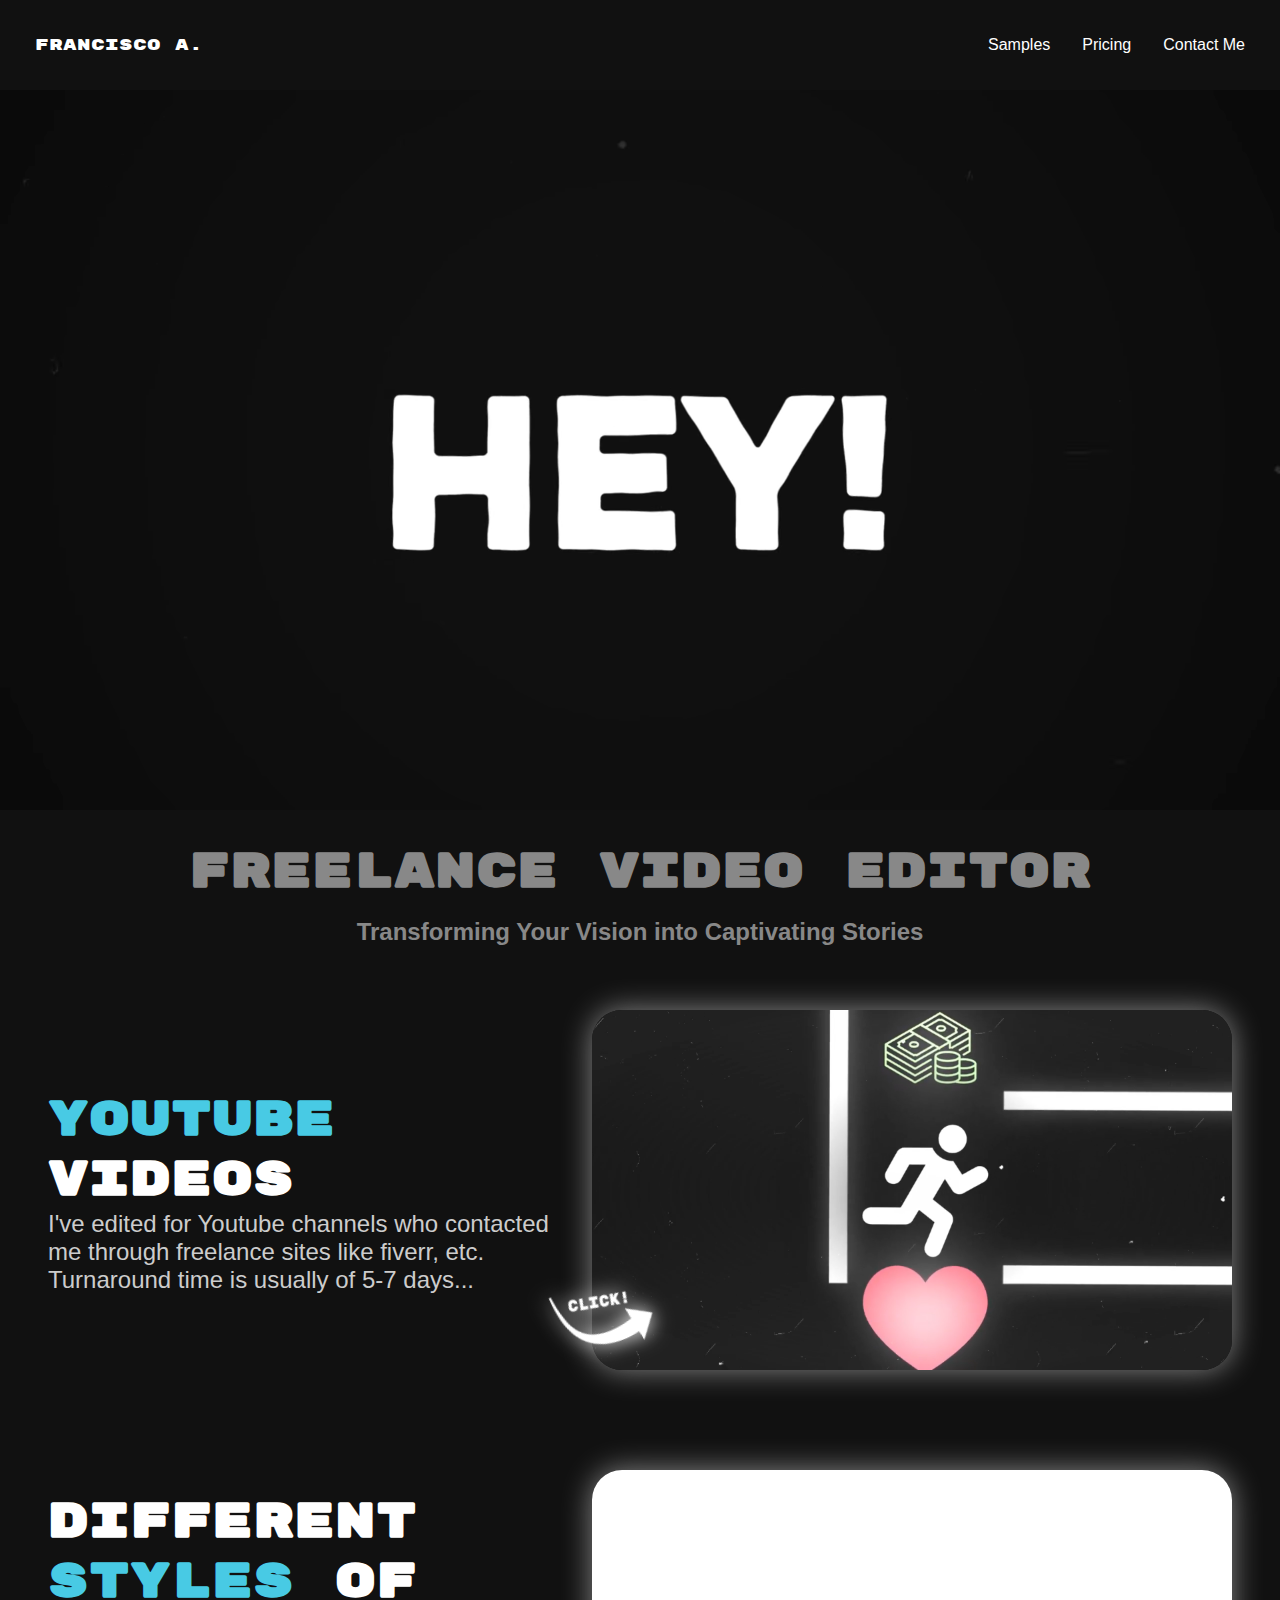
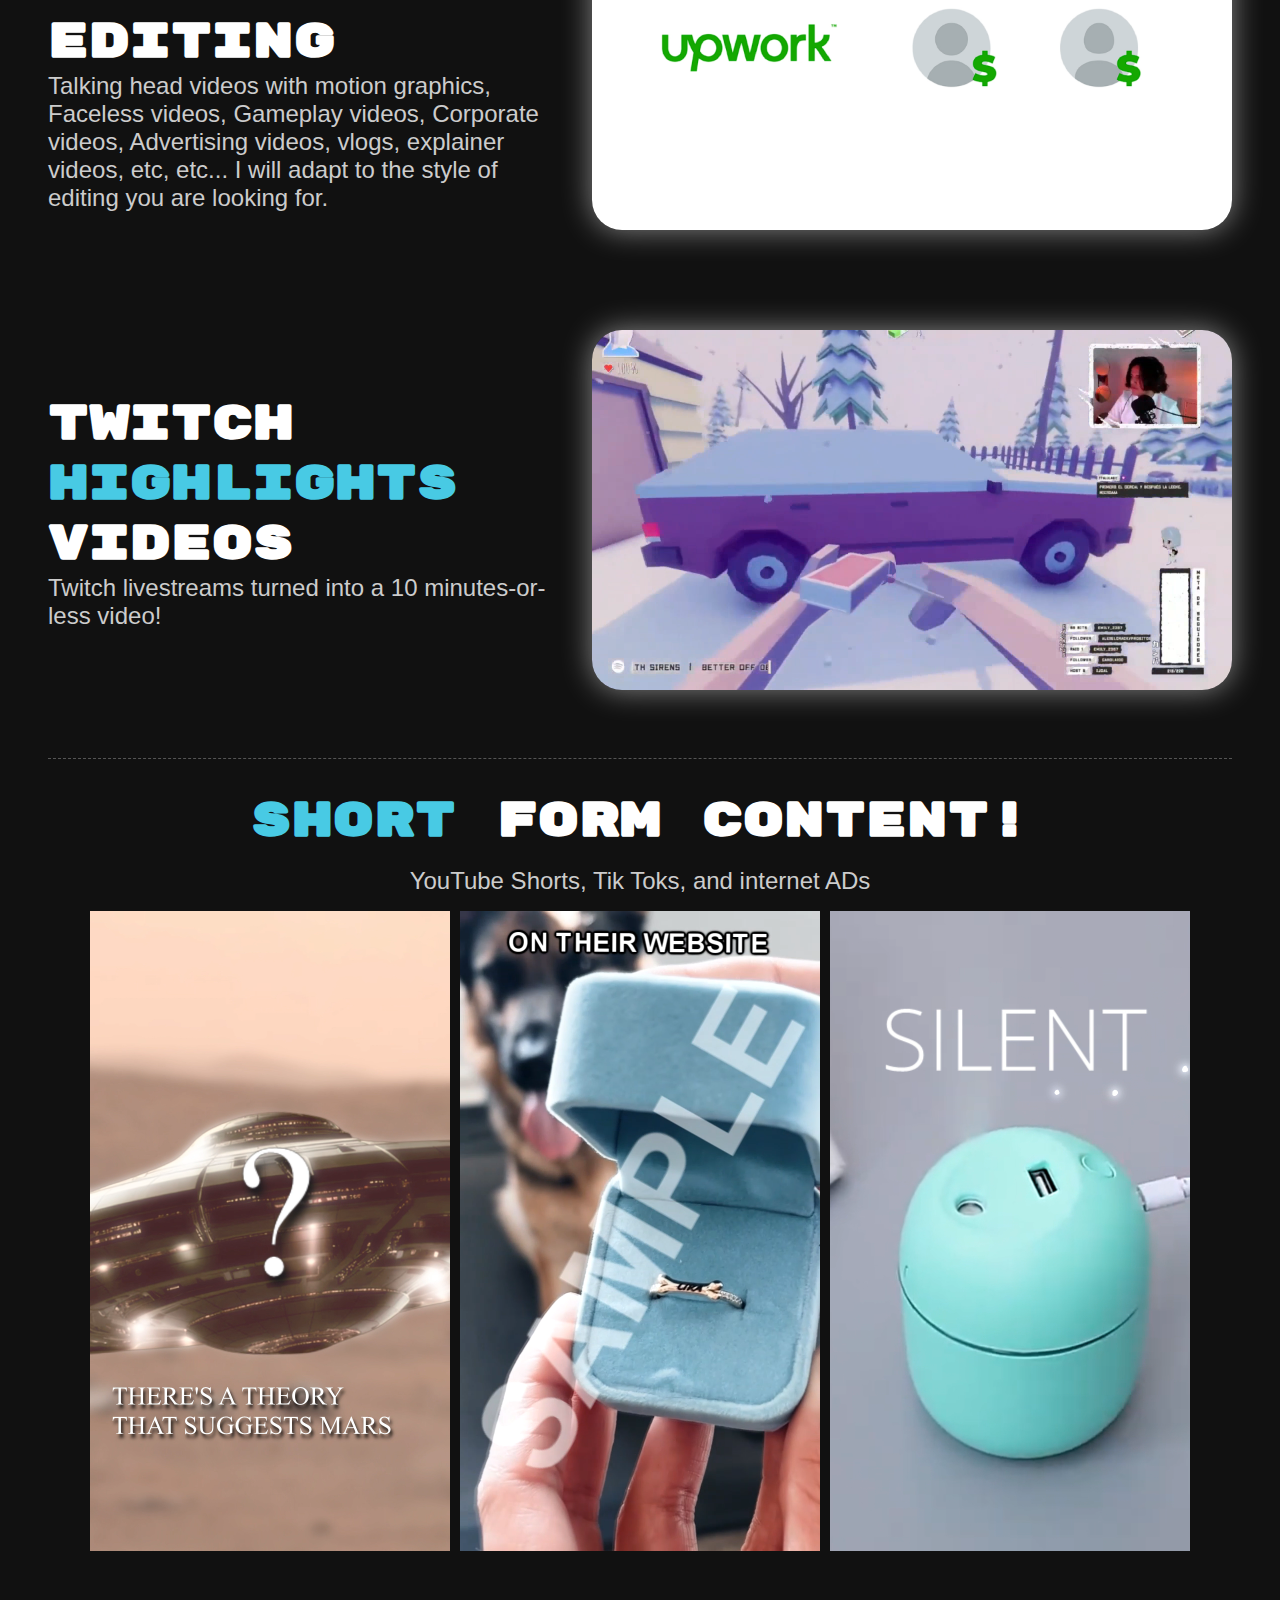
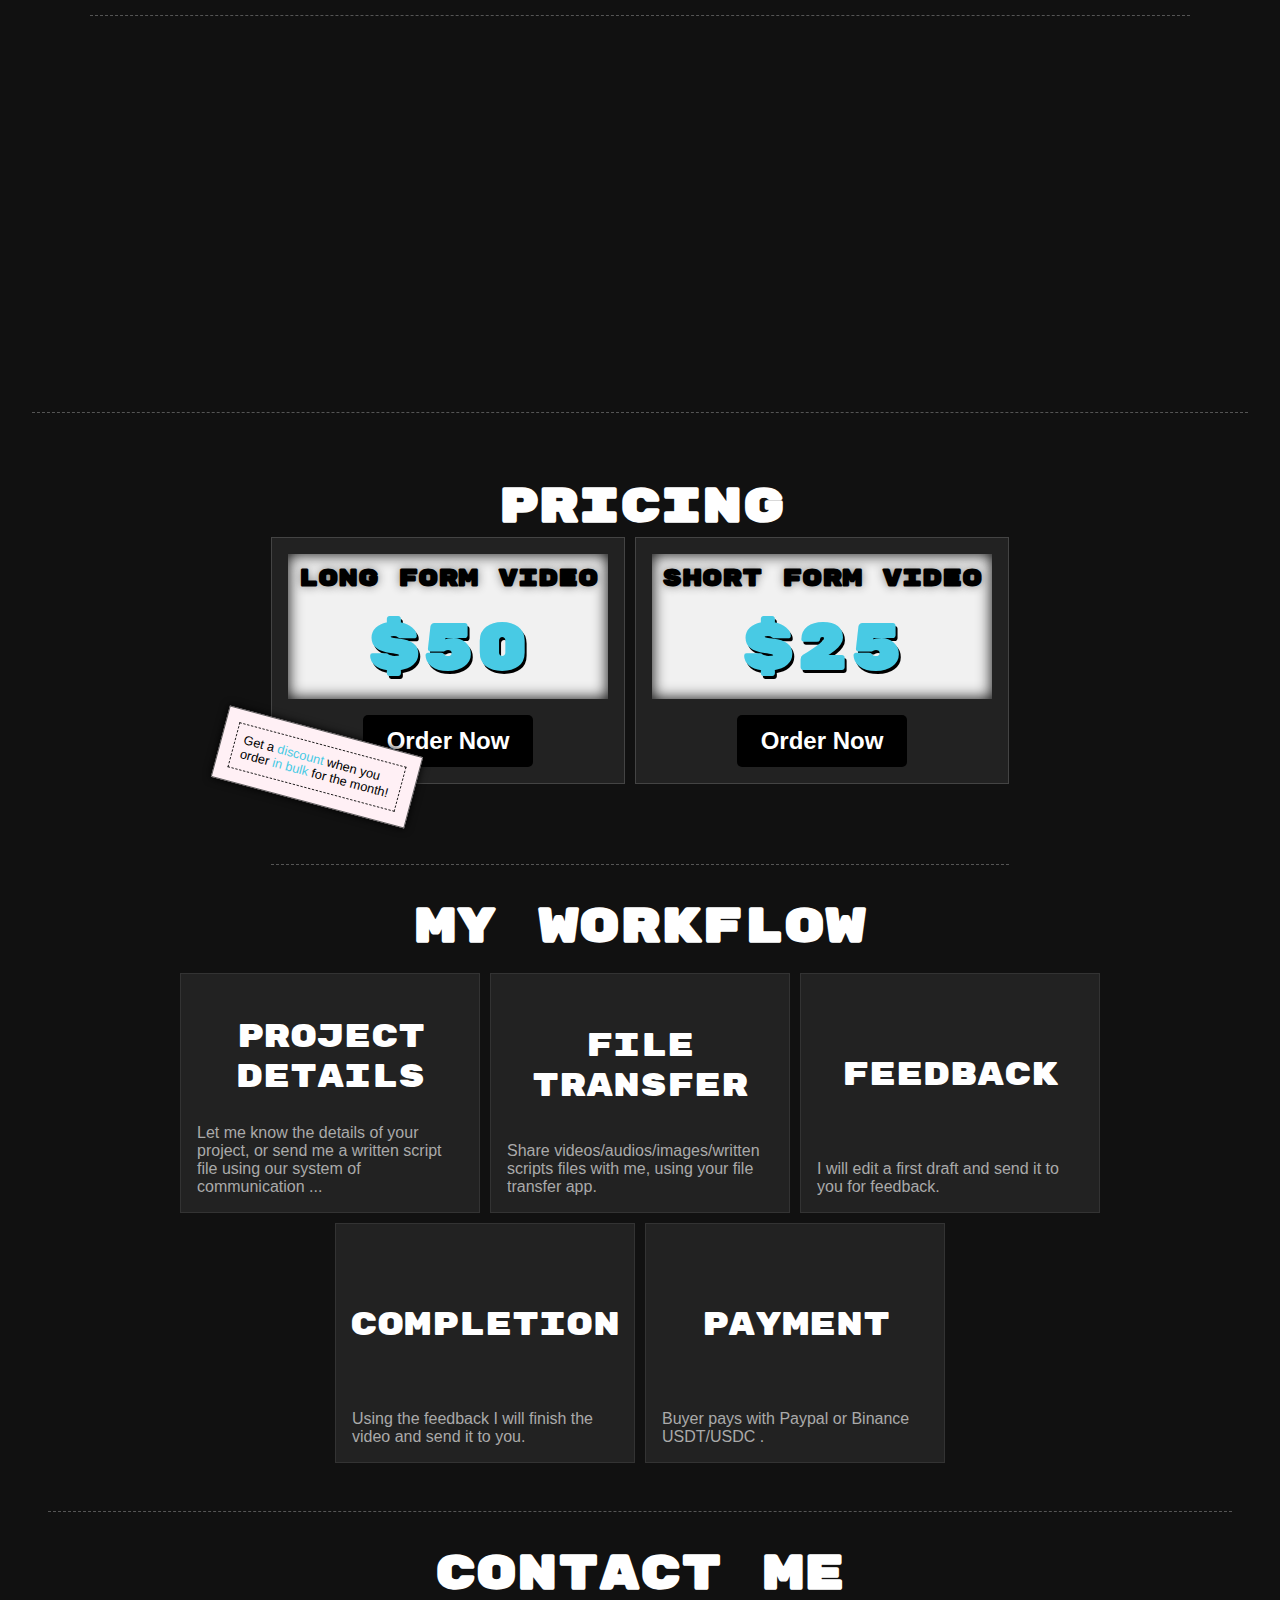
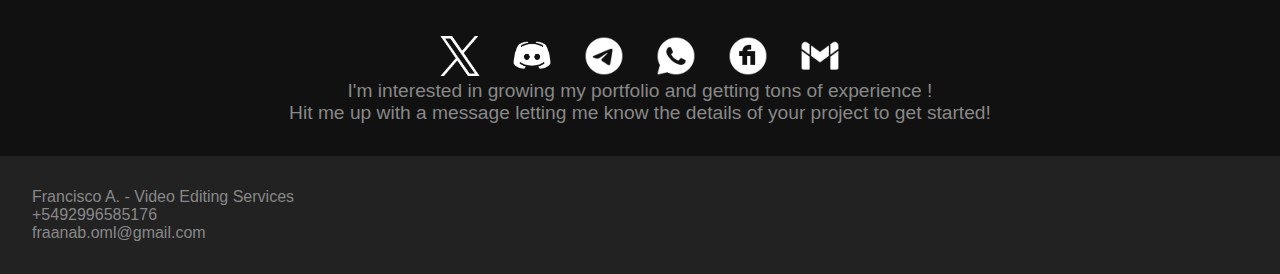
==== index.html @ 4d860e9c "reel title" ====
<!DOCTYPE html>
<html lang="en">
<head>
	<meta charset="UTF-8">
	<meta name="viewport" content="width=device-width, initial-scale=1.0">
	<meta property="og:description" content="Francisco A. - Freelance video editor">
	<meta name="description" content="Elevate your brand with professional video editing. Transform your vision into captivating stories. Freelance video editor offering editing services for YouTube, short-form videos, and more. Let's discuss your project.">
	<meta name="keywords" content="Francisco A., Freelance video editor, YouTube editor, video editing services, hire video editors, professional video editors, video editing freelancer, video editing rates">
	<title>Francisco A. - Freelance Video Editor - YouTube - Short-Form Videos</title>

	<meta property="og:title" content="Francisco A. Video Editor">
	<meta property="og:image" content="https://i.pinimg.com/564x/6b/a6/89/6ba6897c1f9d71e269bb239b5129c803.jpg">
	<link rel="icon" type="image/png" href="./static/favico.png">

	<link rel="stylesheet" href="./static/style.css">
	<link rel="stylesheet" href="https://cdnjs.cloudflare.com/ajax/libs/font-awesome/6.5.1/css/all.min.css" integrity="sha512-DTOQO9RWCH3ppGqcWaEA1BIZOC6xxalwEsw9c2QQeAIftl+Vegovlnee1c9QX4TctnWMn13TZye+giMm8e2LwA==" crossorigin="anonymous" referrerpolicy="no-referrer" />
</head>
<body>
	<div id="navbtn"><i class="fa-solid fa-bars coolor"></i></div>

	<nav class="navbar">
		<a href="https://franisediting.online/#home" id="homebtn">Francisco A.</a>

		<ul class="nav-buttons">
			<li><a target="_blank" href="https://drive.google.com/drive/folders/1W_OTTEsLm4QZWeEfBVc4dCH8USnwoJht?usp=sharing">Samples <i class="fa-solid fa-up-right-from-square"></i></a></li>
			<li><a href="https://franisediting.online/#rates">Pricing</a></li>
			<li><a href="https://franisediting.online/#contact">Contact Me</a></li>
		</ul>
	</nav>

	<section class="hero" id="home">
		<!-- <img src="./static/heroimg.png" alt="Francisco A. - Freelance Video Editor">
		<div class="hero-l">
			
			<p>Hey! My name is</p>
			<h3 class="coolor">Francisco</h3>
			<p>I'm a</p>
			<h3 class="coolor videoeditor">Video <span>Editor</span></h3>


		</div>
		<a href="https://franisediting.online/#videos">
			<i class="fa-solid fa-sort-down"></i>
		</a> -->
		<video autoplay muted loop id="myVideo">
			<source src="./static/herobg.webm" type="video/webm">
		</video>
	</section>

	<section class="bar">
		<h1>Freelance Video Editor</h1>
		<h2>Transforming Your Vision into Captivating Stories</h2>
	</section>

	<section class="yt-samples" id="videos" style="margin-top: 2rem;">
		
		<div class="yt-sample">
			<div class="yt-samples-content">
				<h3><span class="coolor">YouTube</span> Videos</h3>
				<p>
					I've edited for Youtube channels who contacted me through freelance sites like fiverr, etc.
					Turnaround time is usually of 5-7 days...
				</p>
			</div>

			<div class="yt-sample-img">
				<div class="yt-sample-img-image">
					<img loading="lazy" src="./static/t_estoicismo.png" alt="youtube video editing - francisco a. video editor" class="modal-trigger">
				</div>
				<img loading="lazy" src="./static/curve arrow click.png" alt="click to watch" title="click to watch" id="clicktowatch">
			</div>
		</div>

		<div class="yt-sample">
			<div class="yt-samples-content">
				<h3>Different <span class="coolor">Styles</span> of Editing</h3>
				<p>Talking head videos with motion graphics, Faceless videos, Gameplay videos, Corporate videos, Advertising videos, vlogs, explainer videos, etc, etc... I will adapt to the style of editing you are looking for.</p>
			</div>

			<div class="yt-sample-img-image">
				<img loading="lazy" src="./static/t_giulia.png" alt="youtube video editing - francisco a. video editor" class="modal-trigger">
			</div>
		</div>

		<div class="yt-sample">
			<div class="yt-samples-content">
				<h3>Twitch<i class="fa-brands fa-twitch"></i> <span class="coolor">Highlights</span> Videos</h3>
				<p>Twitch livestreams turned into a 10 minutes-or-less video!</p>
			</div>

			<div class="yt-sample-img-image">
				<img loading="lazy" src="./static/t_twitch.png" alt="youtube video editing - francisco a. video editor" class="modal-trigger">
			</div>
		</div>
	</section>

	<section class="short-form">
		<h3><span class="coolor">Short</span> Form Content!</h3>
		<p>YouTube Shorts, Tik Toks, and internet ADs</p>

		<div class="short-form-content">
			<img loading="lazy" src="./static/t_mars.png" alt="short form tiktoks and youtube shorts" class="modal-trigger">
			<img loading="lazy" src="./static/t_puprings.png" alt="customized video ads" class="modal-trigger">
			<img loading="lazy" src="./static/t_dropshipping.png" alt="dropshipping video ads" class="modal-trigger">
		</div>
	</section>

	<div id="modal" class="modal">
		<div class="modal-content">
			<span class="close-btn" onclick="closeModal()"></span>
			<div class="video-container"></div>
		</div>
	</div>

	<section class="samplesSection">

		<video autoplay muted loop title="Starting soon screen for livestreams">
			<source src="./static/brutalism starting screen 2.mp4" type="video/mp4">
		</video>
		<video autoplay muted loop title="Stand Out from your colleagues">
			<source src="./static/web reel 2.mp4" type="video/mp4">
		</video>
		
		<div class="samplesSectionDivider">
		</div>


	</section>

	<section class="pricing-wrap" id="rates">
		<h3>PRICING</h3>

		<ul class="p-grid">
			
			<li class="p-g-block">
				<div class="p-g-b-wrapper">
					
					<h4>Long Form Video</h4>
					<span class="p-g-b-price">$50</span>
					
				</div>

				<a href="https://franisediting.online/#contact" class="p-g-b-cta">Order Now</a>

				<div class="p-note">
					<p>
						Get a <span class="coolor">discount</span> when you order <span class="coolor">in bulk</span> for the month!
					</p>
				</div>
			</li>
			
			<li class="p-g-block">
				<div class="p-g-b-wrapper">
					
					<h4>Short Form Video</h4>
					<span class="p-g-b-price">$25</span>

				</div>
				<a href="https://franisediting.online/#contact" class="p-g-b-cta">Order Now</a>
			</li>
		
		</ul>
	</section>

	<section class="workflow">
		<h2>My Workflow</h2>

		<ul class="workflow-grid">

			<li class="w-g-block">
				<i class="fa-solid fa-comments w-icon"></i>
				<p class="w-g-b-title">
					Project Details
				</p>
				<p>
					Let me know the details of your project, or send me a written script file using our system of communication <i class="fa-brands fa-telegram"></i> <i class="fa-brands fa-discord"></i> <i class="fa-brands fa-whatsapp"></i>...
				</p>
			</li>

			<li class="w-g-block">
				<i class="fa-brands fa-google-drive w-icon"></i>
				<p class="w-g-b-title">File Transfer</p>
				<p>Share videos/audios/images/written scripts files with me, using your file transfer app.</p>
			</li>

			<li class="w-g-block">
				<i class="fa-solid fa-comments w-icon"></i>
				<p class="w-g-b-title">
					Feedback
				</p>
				<p>
					I will edit a first draft and send it to you for feedback.
				</p>
			</li>

			<li class="w-g-block">
				<i class="fa-solid fa-flag-checkered w-icon"></i>
				<p class="w-g-b-title">
					Completion
				</p>
				<p>
					Using the feedback I will finish the video and send it to you.
				</p>
			</li>

			<li class="w-g-block">
				<i class="fa-solid fa-hand-holding-dollar w-icon"></i>
				<p class="w-g-b-title">
					Payment
				</p>
				<p>
					Buyer pays with Paypal <i class="fa-brands fa-paypal"></i> or Binance USDT/USDC <i class="fa-brands fa-ethereum"></i>.
				</p>
			</li>
		</ul>
	</section>

	<section class="contact">
		<h3>Contact ME</h3>

		<div class="contact-row">

			<a href="https://x.com/franisediting" target="_blank" title="find me on twitter">
				<img src="./static/xicon.png" alt="find me on twitter">
			</a>
			
			<a href="https://discord.com/invite/vpHsKKZG" target="_blank" title="send me a message on discord" id="contact">
				<img loading="lazy" src="./static/dcicon.png" alt="send me discord dm">
			</a>
			
			<a href="https://t.me/Frrancsco" target="_blank" title="send me a message with telegram">
				<img loading="lazy" src="./static/telegramicon.png" alt="telegram me">
			</a>

			<a href="https://wa.me/5492996585176?text=Hey%20🙃%20I'm%20looking%20to%20hire%20a%20video%20editor..." target="_blank" title="send me a message with whatsapp">
				<img loading="lazy" src="./static/whatsapp.png" alt="send me a whatsapp message">
			</a>

			<a href="https://www.fiverr.com/s/7Yj9jle" target="_blank" title="fiverr gig">
				<img loading="lazy" src="./static/fiverricon.png" alt="fiverr url">
			</a>

			<a href="mailto:fraanab.oml@gmail.com" target="_blank" title="e-mail me">
				<img loading="lazy" src="./static/gmailicon.png" alt="write me an email">
			</a>

		</div>

		<p>I'm interested in growing my portfolio and getting tons of experience !</p>
		<p>Hit me up with a message letting me know the details of your project to get started!</p>

	</section>

	<footer>
		<p>Francisco A. - Video Editing Services</p>
		<p>+5492996585176</p>
		<p>fraanab.oml@gmail.com</p>
	</footer>

	<script src="https://player.vimeo.com/api/player.js"></script>
	<script src="./static/modals.js"></script>
	<script id='fiverr-seller-widget-script-28ad36b7-85b9-47de-a925-87bb9aaab376' src='https://widgets.fiverr.com/api/v1/seller/seems_good?widget_id=28ad36b7-85b9-47de-a925-87bb9aaab376' data-config='{"category_name":"Video \u0026 Animation"}' async='true' defer='true'></script>
	<script>
		// navbar
		document.addEventListener("DOMContentLoaded", function() {
			const navbtn = document.getElementById("navbtn");
			const navbar = document.querySelector(".navbar");

			navbtn.addEventListener("click", function() {
				const isNavbarVisible = navbar.style.top === "0px";
				navbar.style.top = isNavbarVisible ? "-100%" : "0";
			});
		});
	</script>
</body>
</html>
---- static/style.css ----
@font-face {
	font-family: "RubikM";
	src: url('./RubikM.ttf');
}
@font-face {
	font-family: "RubikS";
	src: url('./RubikS.ttf');
}

*{
  margin: 0;padding: 0;box-sizing: border-box;transition: .3s;
}

:root{
  font-size: 16px;
  font-family: sans-serif;
  scroll-behavior: smooth;
  --coolor1: #48cae4;
}

body{
	background: #111;
	padding-top: 90px;
}
li{
	list-style-type: none;
}

#navbtn{
	display: none;
}

.hero{
	width: 100%;
/*	height: 90vh;*/
/*	padding: 3rem;*/
	text-shadow: 5px 5px #111;
	overflow: hidden;

	color: #fff;
	font-family: 'RubikM';

	display: flex;flex-direction: row;
	justify-content: start;
	align-items: center;

	position: relative;
	animation: blurout 1s linear;
}
/*.hero img{
	position: absolute;
	top: 0;left: 0;
	width: 100%;
	height: 100%;
	z-index: 1;
	object-fit: cover;
}*/
#myVideo {
	width: 100%;
}

@keyframes blurout {
	from{filter: blur(10px);}
	to{filter: blur(0)}
}

.hero p{font-size: 3vh;text-shadow: none;-webkit-text-stroke: 1px #111;}
.hero h3{
	font-size: 10vh;
	-webkit-text-stroke: 1px #fff;
}

.hero-l,
.hero-r{
	display: flex;flex-direction: column;
	padding-left: 2rem;
	z-index: 2;
}
.videoeditor{
	font-family: 'RubikM';
	position: relative;
	-webkit-text-stroke: 1px #fff;
}
.hero-l h3 span{
	position: absolute;
	left: 0;
	bottom: -5rem;
	font-size: 12vh;
	transform: rotate(-2deg);
}


.hero a{
	position: absolute;
	bottom: 3rem;
	right: 3rem;
	z-index: 3;
	font-size: 6rem;
	color: var(--coolor1);
	/* filter: drop-shadow(3px 3px #555); */
	animation: updown .5s alternate infinite;
}

@keyframes updown {
	from{
		transform: translateY(-30px)
	}
	to{
		transform: translateY(0px)
	}
}

@keyframes fadein {
	from{
		opacity: 0;
	}
	to{
		opacity: 1;
	}
}

.navbar{
	width: 100%;
	padding: 35px;

	display: flex;
	flex-direction: row;
	justify-content: space-between;
	align-items: center;
	background: #111;

	position: fixed;
	top: 0;left: 0;
	z-index: 99;
}
.nav-buttons{
	display: flex;flex-direction: row;
	gap: 2rem;
}
.navbar a{
	color: #fff;
	text-decoration: none;
}
.navbar a:hover{
	color: var(--coolor1);
}
#homebtn{
	font-family: 'RubikM';
}

#clicktowatch{
	width: 90px;
	filter: drop-shadow(0 0 10px #fff);
	position: absolute;
	bottom: 5%;left: -5%;
	transform: rotate(-25deg);
	z-index: 10;
}
.yt-sample-img{
	position:relative;
}
.yt-samples{
	color: #fff;
}
.yt-sample{
	width: 100%;
	padding: 2rem 3rem;
	display: flex;flex-direction: row;
	justify-content: space-between;align-items: center;
	/* flex-wrap: wrap; */
	gap: 2rem;
	/* background: rgb(0,0,0,0.1); */
	margin-bottom: 2rem;
}
h3{
	font-family: 'RubikM';
	font-size: 3rem;
}
.yt-samples-content{
	width: 50%;
}
.yt-samples-content p{
	font-size: 1.5rem;
	color: #ccc;
}
.yt-sample-img-image img{
	width: 640px;
	height: 360px;
	box-shadow:0 0 30px #888;
	border-radius: 30px;
	cursor: pointer;
}

.yt-sample-img-image img:hover{
	box-shadow:0 0 10px var(--coolor1)
}

.bar{
	width: 100%;
	padding: 2rem 1rem 0 1rem;
	display: flex;flex-direction: column;
	align-items: center;justify-content: start;
	gap: 1rem;
	color: #888;
	transition: 0s;
}

.bar:hover{
	color: #fff;
}
.bar:hover h2{
	color: var(--coolor1);
}

.bar h1{
	font-size: 3rem;
	font-family: 'RubikM';
}

/* .modal-content {
  position: fixed;
  top: 50%;
  left: 50%;
  transform: translate(-50%, -50%);
  background: rgba(0,0,0,0.6);
  width: 100%;height: 100%;
  z-index: 1000;
} */

/* .modal{
	position: fixed;top: 0;left: 0;
	width: 100%;
	height: 100%;
	display: flex;justify-content: center;align-items: center;
}
.modal .video-container{
	width: 50%;height: 50%;
} */

.short-form{
	color: #fff;
	width: 100%;
	padding: 0 2rem;
	display: flex;flex-direction: column;
	align-items: center;justify-content: center;
	gap: 1rem;
}
.short-form h3{
	width: calc(100% - 2rem);
	text-align:center;
	border-top: 1px dashed #555;
	padding-top: 2rem;
}
.short-form p{
	font-size: 1.5rem;
	color: #ccc;
}
.short-form-content{
	display: flex;
	flex-direction: row;
	flex-wrap: wrap;
	gap: 10px;
	align-items: center;justify-content: center;
	padding-bottom: 4rem;
	border-bottom: 1px dashed #555;
}
.short-form-content img{
	cursor: pointer;
}

.coolor{
	color: var(--coolor1);
}

.pricing{
	color: #fff;
	width: 100%;
	padding: 2rem 5rem 0rem 5rem;
}

.pricing h3{
	text-align:center;
	border-top: 1px solid #fff;
	padding-top: 1rem;
}
.pricing p:last-child{
	padding-bottom: 2rem;
	border-bottom: 1px solid #fff;
}

.pricing p{
	font-size: 1.5rem;
	margin: 2rem 0;
}

.pricing-color{
	font-family: 'RubikM';
	color: var(--coolor1);
	font-size: 2rem;
}


.pricing-wrap{
	padding:2rem 5rem ;
	color: #fff;
	width: 100%;
	display: flex;flex-direction: column;
	align-items: center;
}
.p-grid{
	display: flex;gap: 10px;
	flex-wrap: wrap;
  padding-bottom: 5rem;
	border-bottom: 1px dashed #555;
}
.p-g-block{
	padding: 1rem;
	border: 1px solid #444;
	background: #222;color: #fff;
	display: flex;flex-direction: column;
	align-items: center;justify-content: space-between;
	gap: 1rem;

	position: relative;
}
.p-g-block h4{
	font-size: 1.5rem;font-family: 'RubikM', sans-serif;
	color: #000;
	text-shadow: 0 0 10px #888;
	text-align: center;
}
.p-g-b-wrapper{
	background: #f1f1f1;
  padding: 10px;
  display: flex;
  flex-direction: column;
  align-items: center;
  justify-content: center;
  box-shadow: inset 0 0 15px #000;
  gap: 1rem;
}
.p-g-b-price{
	color: var(--coolor1);
	font-weight: 1000;font-size: 4rem;
	font-family: 'RubikM', sans-serif;
	text-shadow: 2px 3px #000;
}
.p-g-b-cta{
	font-size: 1.5rem;
  color: #fff;
  text-decoration: none;
  padding: 12px 24px;
  background: #000;
  border-radius: 5px;
  font-weight: bold;
	cursor: pointer
}
.p-g-b-cta:hover{
	background: var(--coolor1);
	color: #000;
	box-shadow: inset 0 0 10px #000;
}
.p-note{
	position: absolute;
	bottom: -30px;left: -80px;
	transform: rotate(15deg) scale(.8);
	background: #fff0f5;
	padding: 1rem;
	box-shadow: 0 0 10px #000;
	border: 1px solid #444;
	max-width: 250px;
	color: #000;
}
.p-note p{
	padding: 10px;
	border: 1px dashed #000;
}

.contact{
	color:#fff;
	padding: 0rem 3rem 2rem 3rem;
	width: 100%;
	display: flex;flex-direction: column;
	align-items: center;justify-content: center;
}
.contact h3{
	width: 100%;
	text-align:center;
}
.contact p{
	font-size: 1.2rem;
	color: #888;
	text-align:center;
}

.contact-row{
	padding-top: 2rem;
	width: 100%;
	display: flex;flex-direction: row;
	flex-wrap: wrap;
	gap: 2rem;
	align-items: center;justify-content: center;
}
.contact-row img{
	width: 40px;
}

.contact img:hover{
	filter: sepia(1) saturate(20) hue-rotate(130deg);
}

.workflow{
	padding: 0 3rem 2rem 3rem;
	color: #fff;

	display: flex;flex-direction: column;
	gap: 1rem;align-items: center;justify-content: center;
}
.workflow h2{
	font-size: 3rem;
	font-family: 'RubikM', sans-serif;
	text-align:center;
}
.workflow-grid{
	display: flex;flex-direction: row;
	gap: 10px;
	flex-wrap:wrap;
	justify-content: center;
	border-bottom: 1px dashed #555;
	padding-bottom: 3rem;
}
.w-g-block{
	padding: 1rem;
	background: #222;
	max-width: 300px; min-height: 240px;
	display: flex;flex-direction: column;
	gap: 10px;align-items: center;justify-content: space-between;
	border: 1px solid #333;
}
.w-g-block:hover{
	transform: scale(1.1);
	box-shadow: 0 0 15px #000;
	cursor: default;
}
.w-g-block:hover .w-g-b-title, .w-g-block:hover .w-icon{
	color: var(--coolor1);
}
.w-g-block:hover p:last-of-type{
	color: #fff;
}
.w-g-b-title{font-size: 2rem;font-family: 'RubikM', sans-serif;text-align:center;}
.w-icon{
	font-size: 2rem;
}
.w-g-block p:last-of-type{
	color: #aaa;
}


.samplesSection{
	width: 100%;
	padding: 2rem;
	display: flex;flex-direction: column;
	align-items: center;justify-content: center;
}
.samplesSection video{
	width: 60vw;
	padding-bottom: 2rem;
}
.samplesSectionDivider{
	width: 100%;
	border-bottom: 1px dashed #555;
}




footer{
	width: 100%;
	background: #222;
	color: #888;

	padding: 2rem;
}
@media (max-width: 1400px) {
	/* .hero-r h3{font-size: 3rem;} */
}
@media (max-width: 1100px) {
	.hero img{
		filter: blur(3px);
	}
	.hero-l h3{
		font-size: 8vw;
	}

	.hero-l h3 span{
		bottom: -5rem;
		font-size: 10vw;
		transform: rotate(-2deg);
	}
	.hero a{
		right: 4rem;
	}
	.yt-sample{
		flex-wrap: wrap;
		display: flex;flex-direction: column;
		justify-content: center;
	}
	.yt-samples-content{
		width: 100%;
	}
}

@media (max-width: 600px) {
	.hero{
		flex-direction: column;
		justify-content: center;
		align-items: start;
/*		height: 100vh;*/
		background: #202125;
	}
	.bar h1{
		font-size: 2rem;
	}

	.hero img{
		left: -55%;
		top:10%;
		filter: none;
		transform: scale(2.2);
		height: unset;
	}
	.hero a{left: 42%;}

	.hero-l{
		padding-left: 0;
	}
	.hero-l h3 span{
		font-size: 3rem;
		bottom: -2.4rem;
		transform: rotate(-2deg);
	}

	.yt-sample{
		padding: 2rem 1rem;
	}
	.yt-samples-content{
		width: 100%;
	}
	.yt-samples-content h3{
		text-align:center;
		font-size: 2rem;
	}
	.yt-samples-content p{
		font-size: 12px;
		margin-top: 1rem;
	}
	.yt-sample-img-image img{
		width: 100%;
		height: inherit;
	}
	.short-form h3{
		font-size: 2.5rem;
	}
	.pricing{
		padding: 2rem;
	}
	.contact{
		padding: 2rem 1rem;
	}
	.contact h3{
		padding-bottom: 2rem;
	}

	#navbtn{
		display: block;
		font-size: 2rem;
		cursor: pointer;

		position: fixed;
		width: 100%;
		padding: 10px 0;
		background: rgba(0,0,0,0.5);
		display: flex;align-items: center;justify-content: center;
		z-index: 100;
	}
	.navbar{
		top: -100%;
		height: 100%;
		flex-direction: column;
		justify-content: center;align-items: center;
		gap:20px;
		background: rgba(0,0,0,0.8);
		backdrop-filter: blur(10px);
	}
	body{padding-top: 0;}
	.p-note{
		top: -37px;right: -95px;
		left: unset;bottom: unset;
		transform: rotate(15deg) scale(.6);
	}
	.p-grid{
		padding-top: 2rem;
	}

	.contact h3{
		padding-bottom: 0;
	}
	.contact p{
		font-size: 10px;
		color: #888;
		text-align:center;
		padding-top: 5px;
	}
	.samplesSection{
		padding:  0;
	}
	.samplesSection video{
		padding: 2rem;
		width: 100%;
	}
}
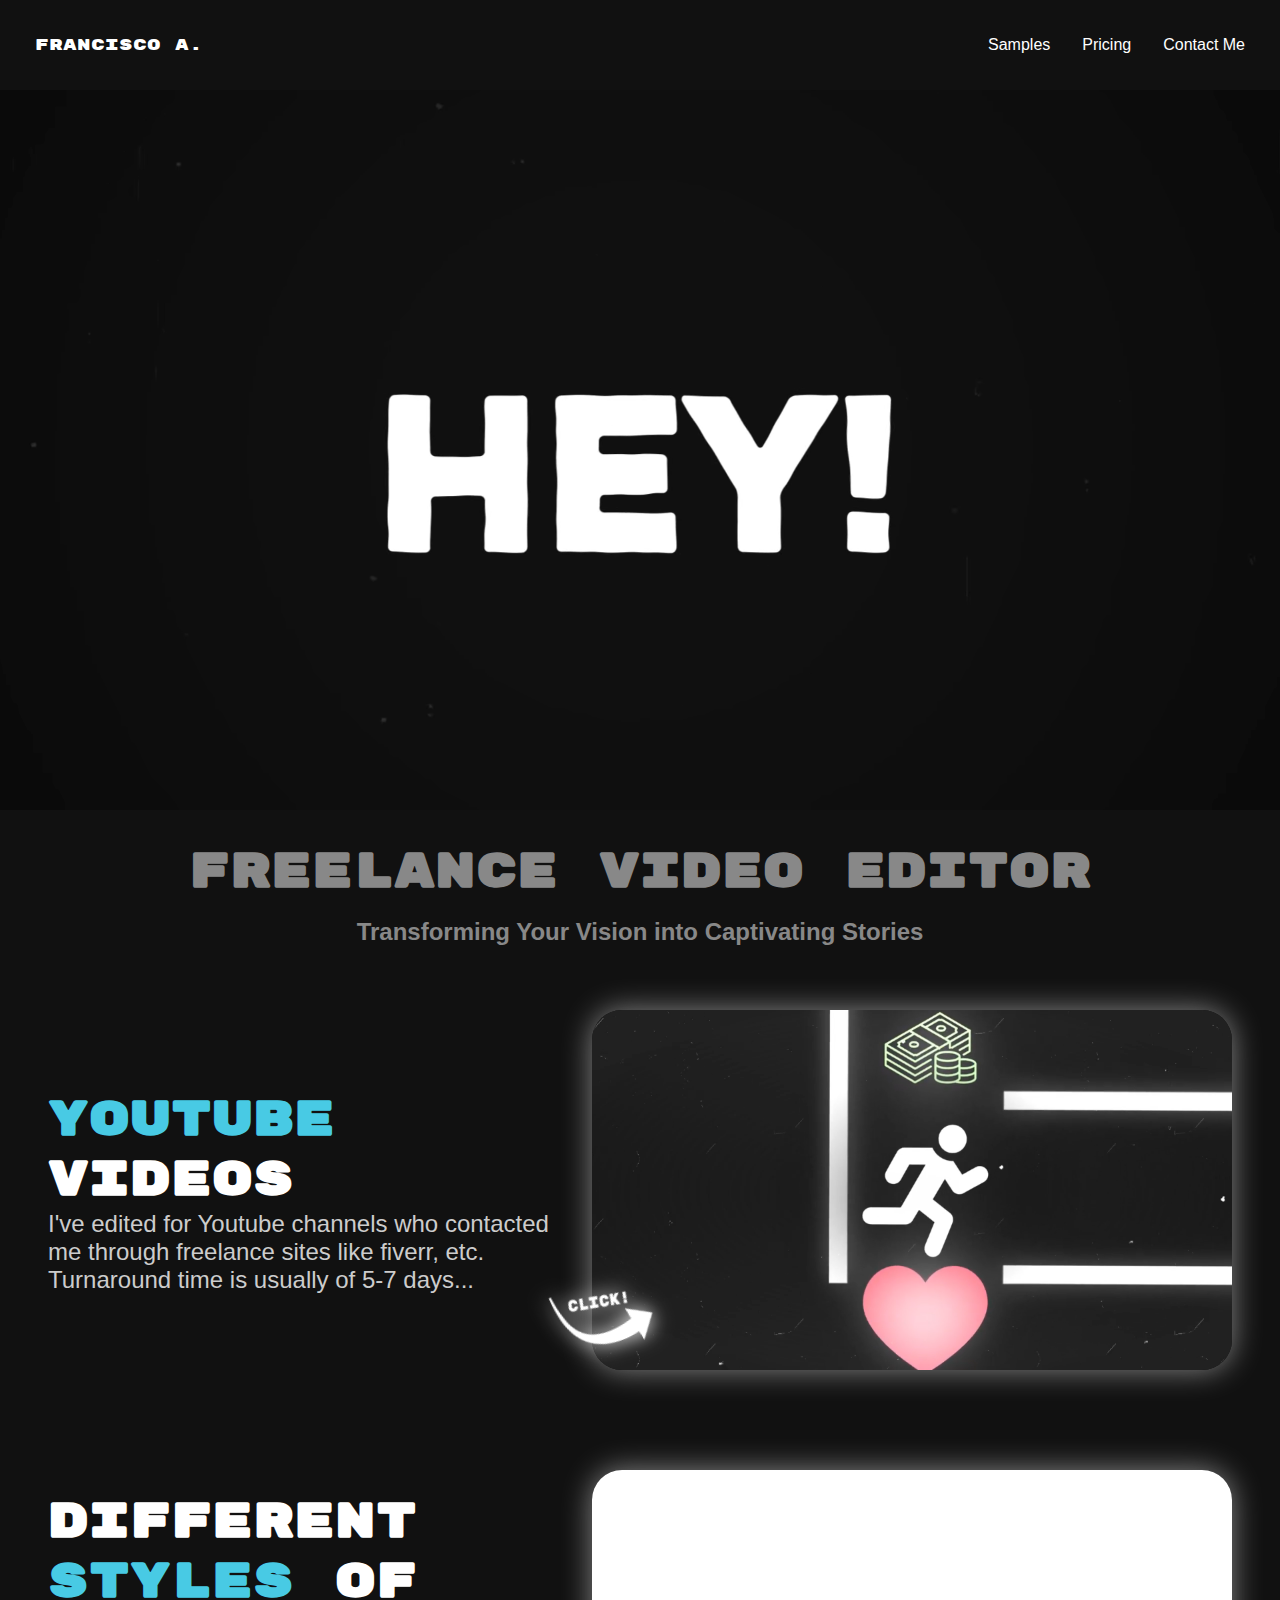
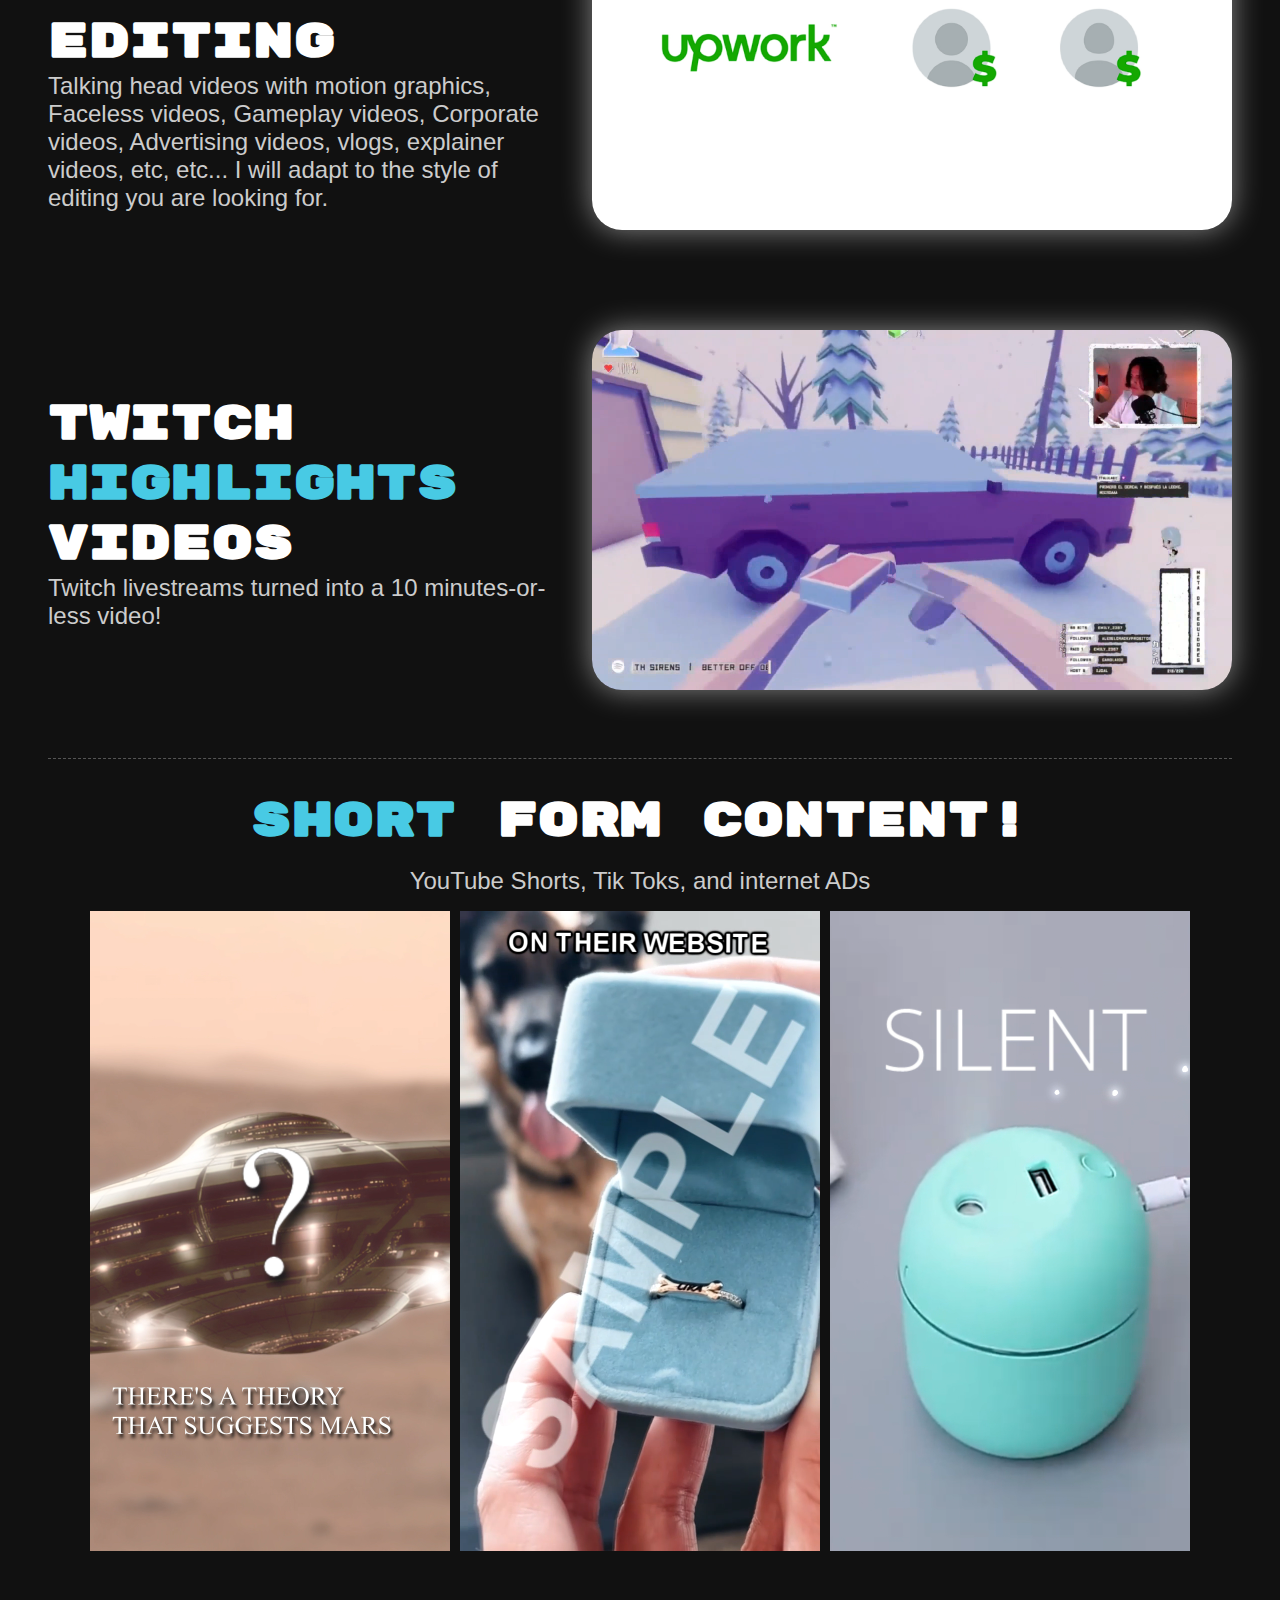
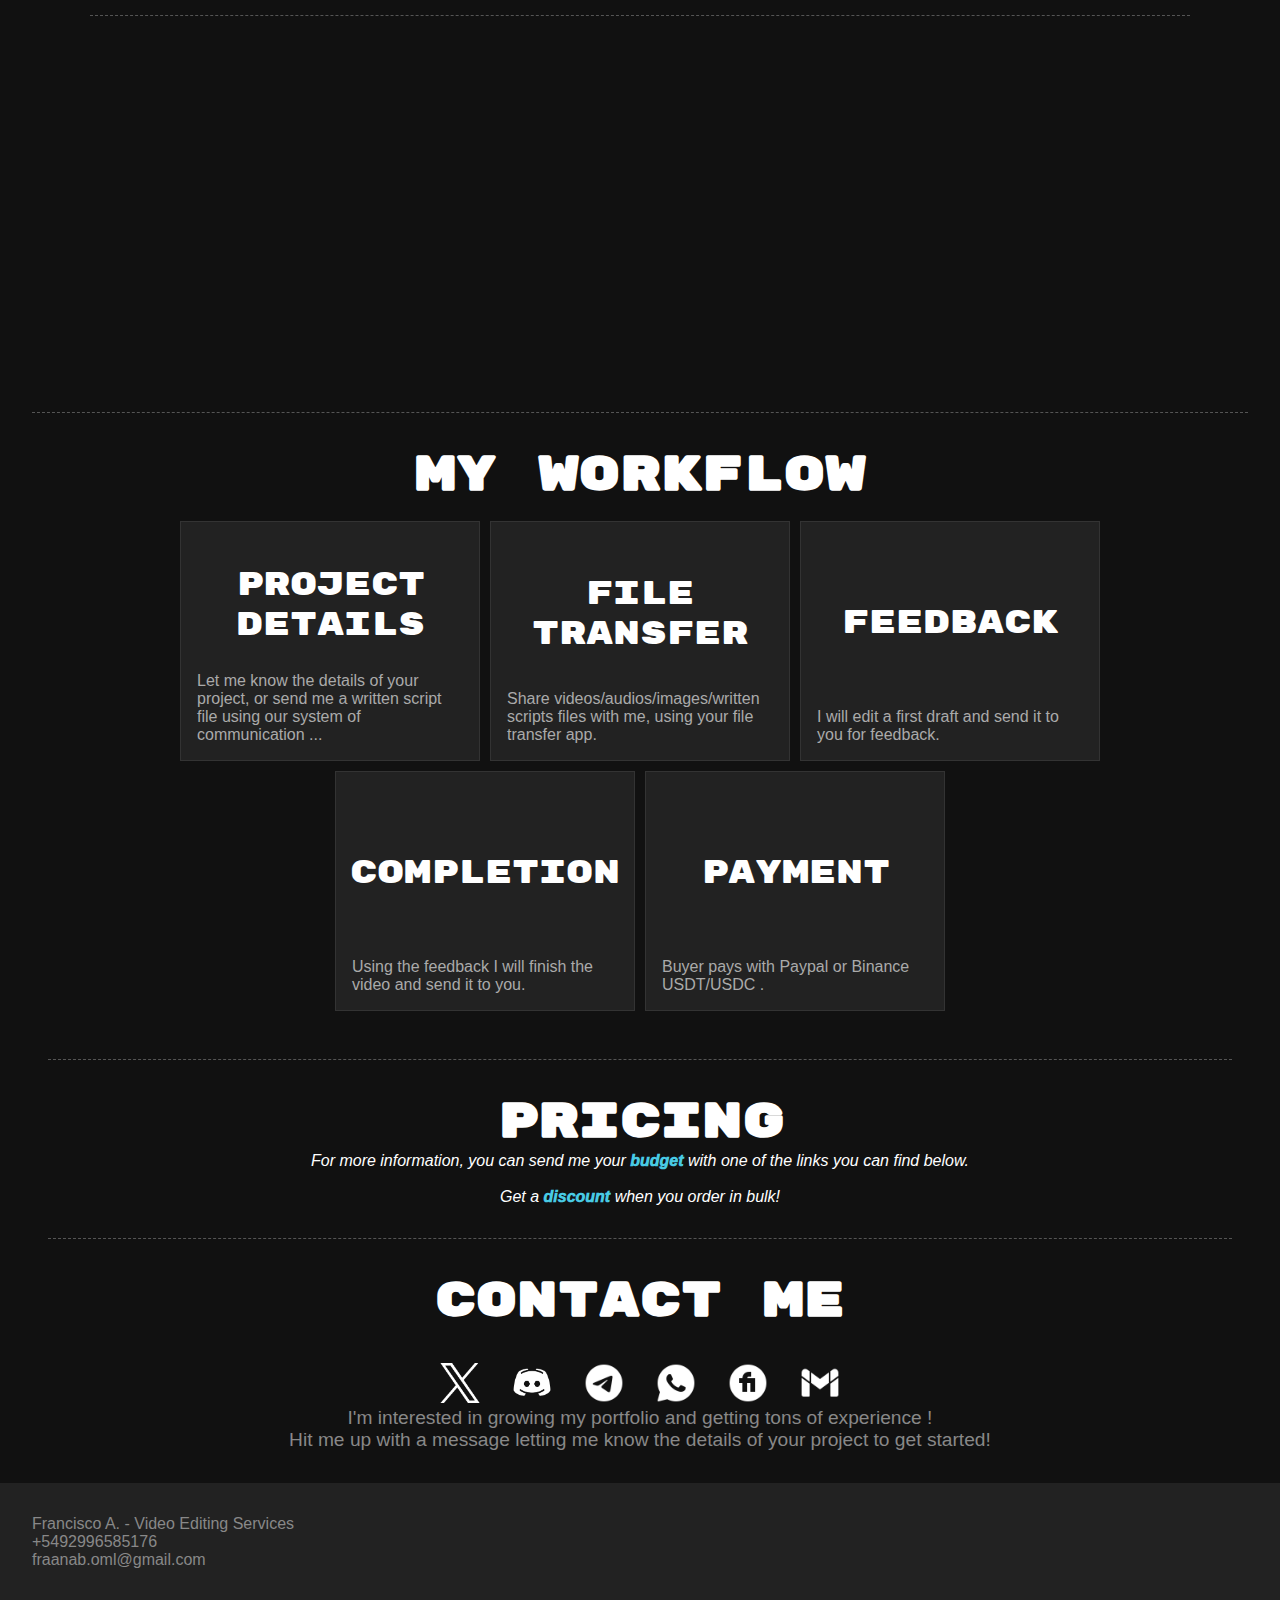
==== commit 90efa3a8: "pricing" ====
--- a/index.html
+++ b/index.html
@@ -124,13 +124,65 @@
 		<div class="samplesSectionDivider">
 		</div>
 
-
+	</section>
+
+	<section class="workflow">
+		<h2>My Workflow</h2>
+
+		<ul class="workflow-grid">
+
+			<li class="w-g-block">
+				<i class="fa-solid fa-comments w-icon"></i>
+				<p class="w-g-b-title">
+					Project Details
+				</p>
+				<p>
+					Let me know the details of your project, or send me a written script file using our system of communication <i class="fa-brands fa-telegram"></i> <i class="fa-brands fa-discord"></i> <i class="fa-brands fa-whatsapp"></i>...
+				</p>
+			</li>
+
+			<li class="w-g-block">
+				<i class="fa-brands fa-google-drive w-icon"></i>
+				<p class="w-g-b-title">File Transfer</p>
+				<p>Share videos/audios/images/written scripts files with me, using your file transfer app.</p>
+			</li>
+
+			<li class="w-g-block">
+				<i class="fa-solid fa-comments w-icon"></i>
+				<p class="w-g-b-title">
+					Feedback
+				</p>
+				<p>
+					I will edit a first draft and send it to you for feedback.
+				</p>
+			</li>
+
+			<li class="w-g-block">
+				<i class="fa-solid fa-flag-checkered w-icon"></i>
+				<p class="w-g-b-title">
+					Completion
+				</p>
+				<p>
+					Using the feedback I will finish the video and send it to you.
+				</p>
+			</li>
+
+			<li class="w-g-block">
+				<i class="fa-solid fa-hand-holding-dollar w-icon"></i>
+				<p class="w-g-b-title">
+					Payment
+				</p>
+				<p>
+					Buyer pays with Paypal <i class="fa-brands fa-paypal"></i> or Binance USDT/USDC <i class="fa-brands fa-ethereum"></i>.
+				</p>
+			</li>
+		</ul>
 	</section>
 
 	<section class="pricing-wrap" id="rates">
 		<h3>PRICING</h3>
 
-		<ul class="p-grid">
+		<!-- <ul class="p-grid">
 			
 			<li class="p-g-block">
 				<div class="p-g-b-wrapper">
@@ -159,63 +211,28 @@
 				<a href="https://franisediting.online/#contact" class="p-g-b-cta">Order Now</a>
 			</li>
 		
-		</ul>
-	</section>
-
-	<section class="workflow">
-		<h2>My Workflow</h2>
-
-		<ul class="workflow-grid">
-
-			<li class="w-g-block">
-				<i class="fa-solid fa-comments w-icon"></i>
-				<p class="w-g-b-title">
-					Project Details
-				</p>
-				<p>
-					Let me know the details of your project, or send me a written script file using our system of communication <i class="fa-brands fa-telegram"></i> <i class="fa-brands fa-discord"></i> <i class="fa-brands fa-whatsapp"></i>...
-				</p>
-			</li>
-
-			<li class="w-g-block">
-				<i class="fa-brands fa-google-drive w-icon"></i>
-				<p class="w-g-b-title">File Transfer</p>
-				<p>Share videos/audios/images/written scripts files with me, using your file transfer app.</p>
-			</li>
-
-			<li class="w-g-block">
-				<i class="fa-solid fa-comments w-icon"></i>
-				<p class="w-g-b-title">
-					Feedback
-				</p>
-				<p>
-					I will edit a first draft and send it to you for feedback.
-				</p>
-			</li>
-
-			<li class="w-g-block">
-				<i class="fa-solid fa-flag-checkered w-icon"></i>
-				<p class="w-g-b-title">
-					Completion
-				</p>
-				<p>
-					Using the feedback I will finish the video and send it to you.
-				</p>
-			</li>
-
-			<li class="w-g-block">
-				<i class="fa-solid fa-hand-holding-dollar w-icon"></i>
-				<p class="w-g-b-title">
-					Payment
-				</p>
-				<p>
-					Buyer pays with Paypal <i class="fa-brands fa-paypal"></i> or Binance USDT/USDC <i class="fa-brands fa-ethereum"></i>.
-				</p>
-			</li>
-		</ul>
-	</section>
+		</ul> -->
+		<p>For more information, you can send me your <span>budget</span> with one of the links you can find below.</p>
+		<br>
+		<p>Get a <span>discount</span> when you order in bulk!</p>
+
+		<style type="text/css">
+			.pricing-wrap p{
+				font-style: italic;
+			}
+			.pricing-wrap span{
+				font-weight: 1000;
+				color: var(--coolor1);
+			}
+		</style>
+	</section>
+
+
 
 	<section class="contact">
+		<div class="samplesSectionDivider" style="margin-bottom: 2rem;">
+		</div>
+
 		<h3>Contact ME</h3>
 
 		<div class="contact-row">
--- a/static/style.css
+++ b/static/style.css
@@ -301,7 +301,7 @@
 
 
 .pricing-wrap{
-	padding:2rem 5rem ;
+	padding:0rem 5rem 2rem 5rem;
 	color: #fff;
 	width: 100%;
 	display: flex;flex-direction: column;
@@ -619,4 +619,7 @@
 		padding: 2rem;
 		width: 100%;
 	}
+	.pricing-wrap{
+		padding: 1rem 5rem;
+	}
 }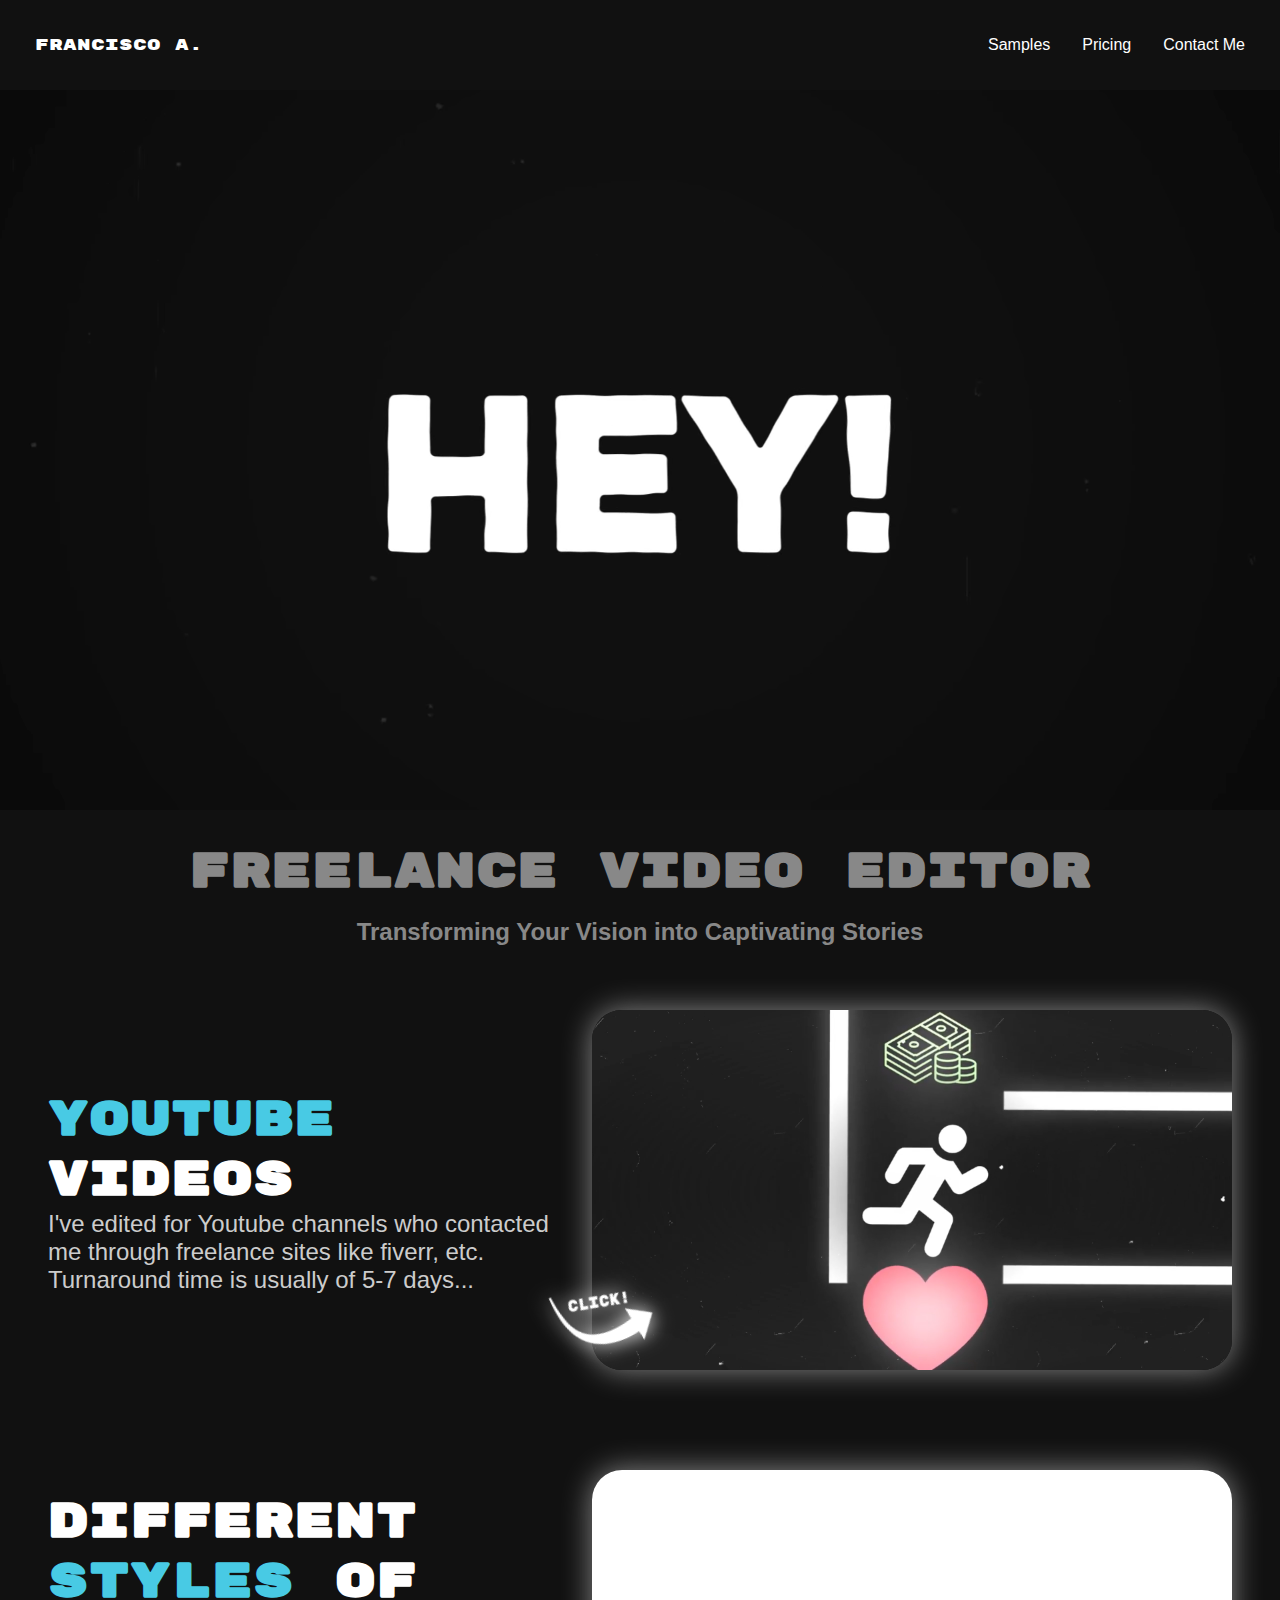
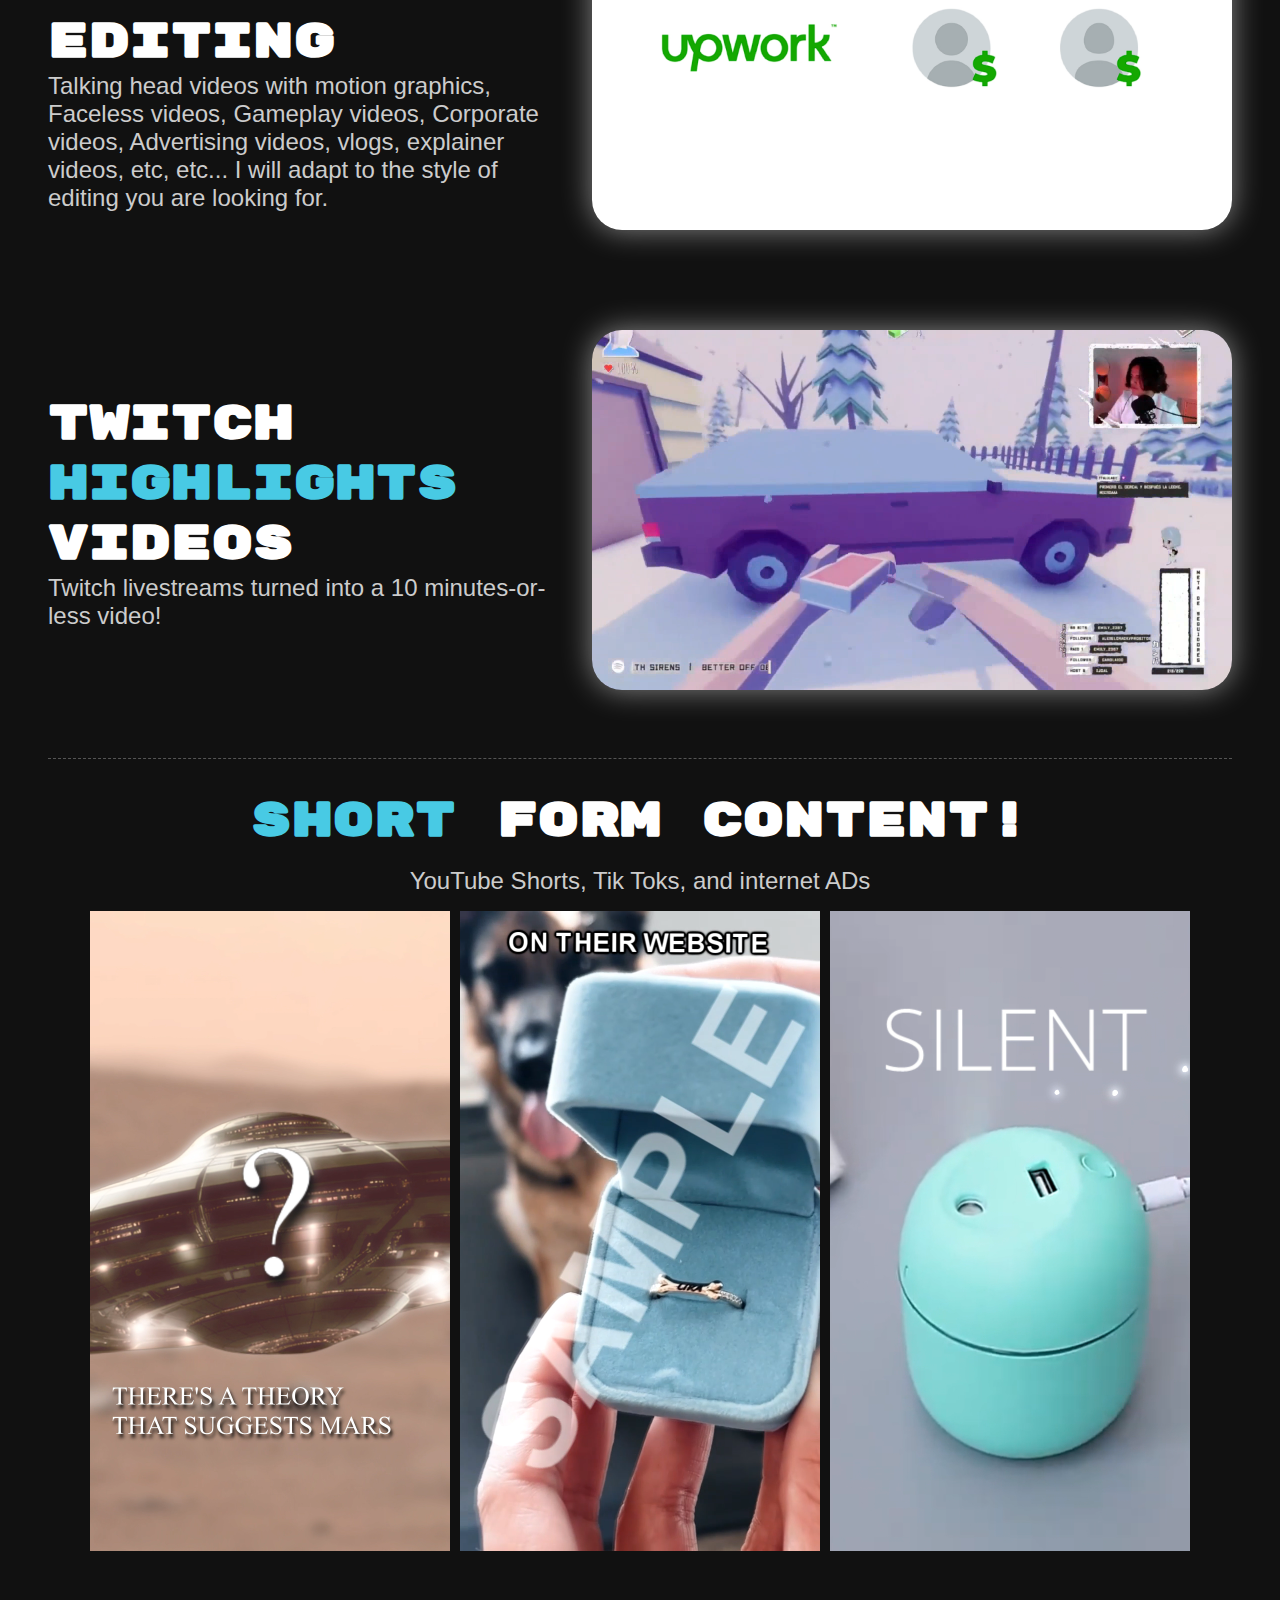
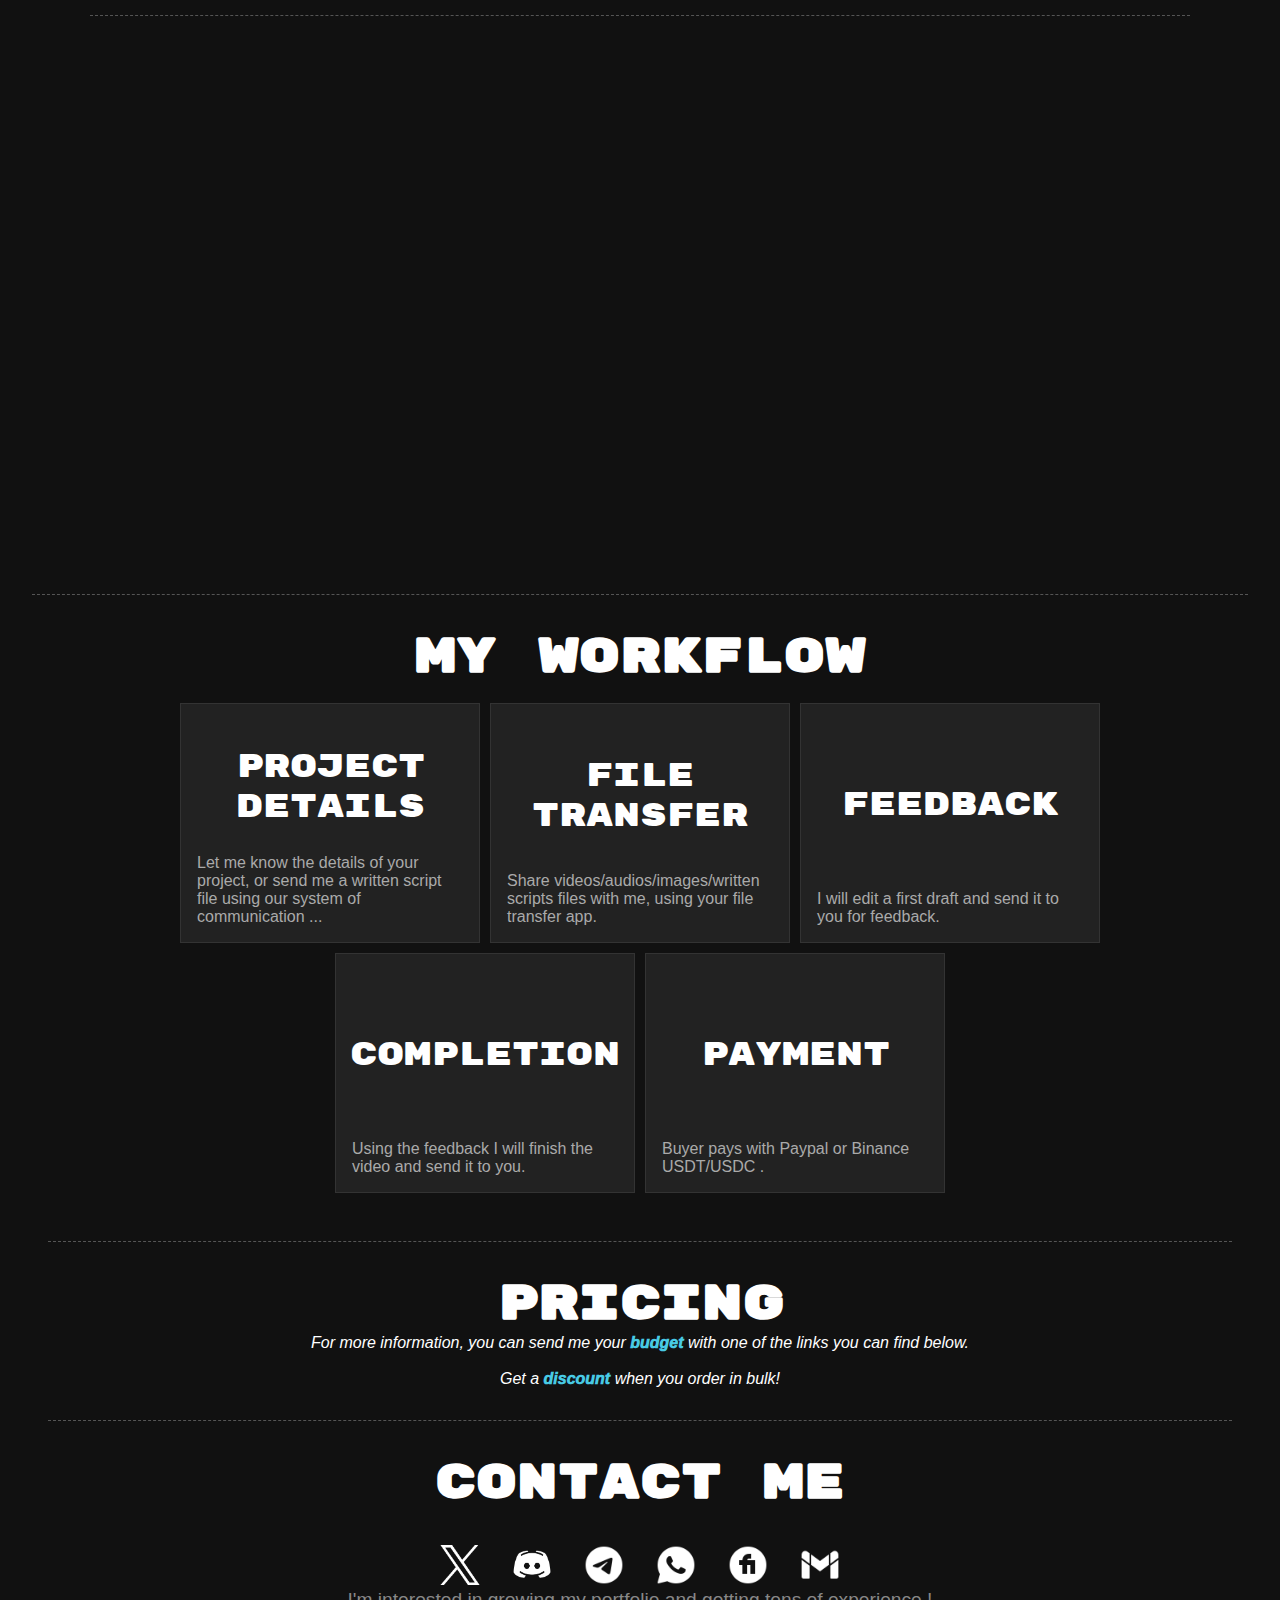
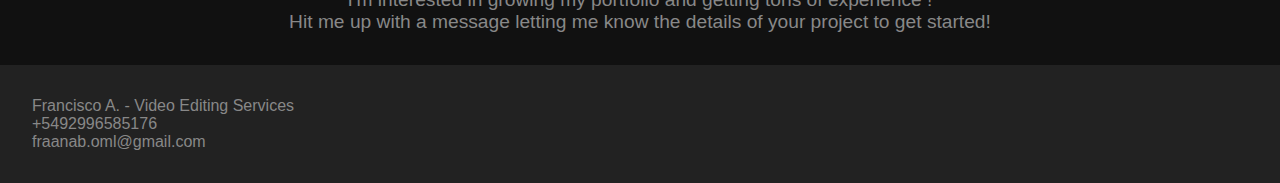
==== commit ad6ef786: "brain" ====
--- a/index.html
+++ b/index.html
@@ -114,11 +114,14 @@
 
 	<section class="samplesSection">
 
+		<video autoplay muted loop title="Aesthetically pleasing motion graphics">
+			<source src="./static/Use Your Brain.mp4" type="video/mp4">
+		</video>
+		<video autoplay muted loop title="Stand Out from your colleagues">
+			<source src="./static/web reel 2.mp4" type="video/mp4">
+		</video>
 		<video autoplay muted loop title="Starting soon screen for livestreams">
 			<source src="./static/brutalism starting screen 2.mp4" type="video/mp4">
-		</video>
-		<video autoplay muted loop title="Stand Out from your colleagues">
-			<source src="./static/web reel 2.mp4" type="video/mp4">
 		</video>
 		
 		<div class="samplesSectionDivider">
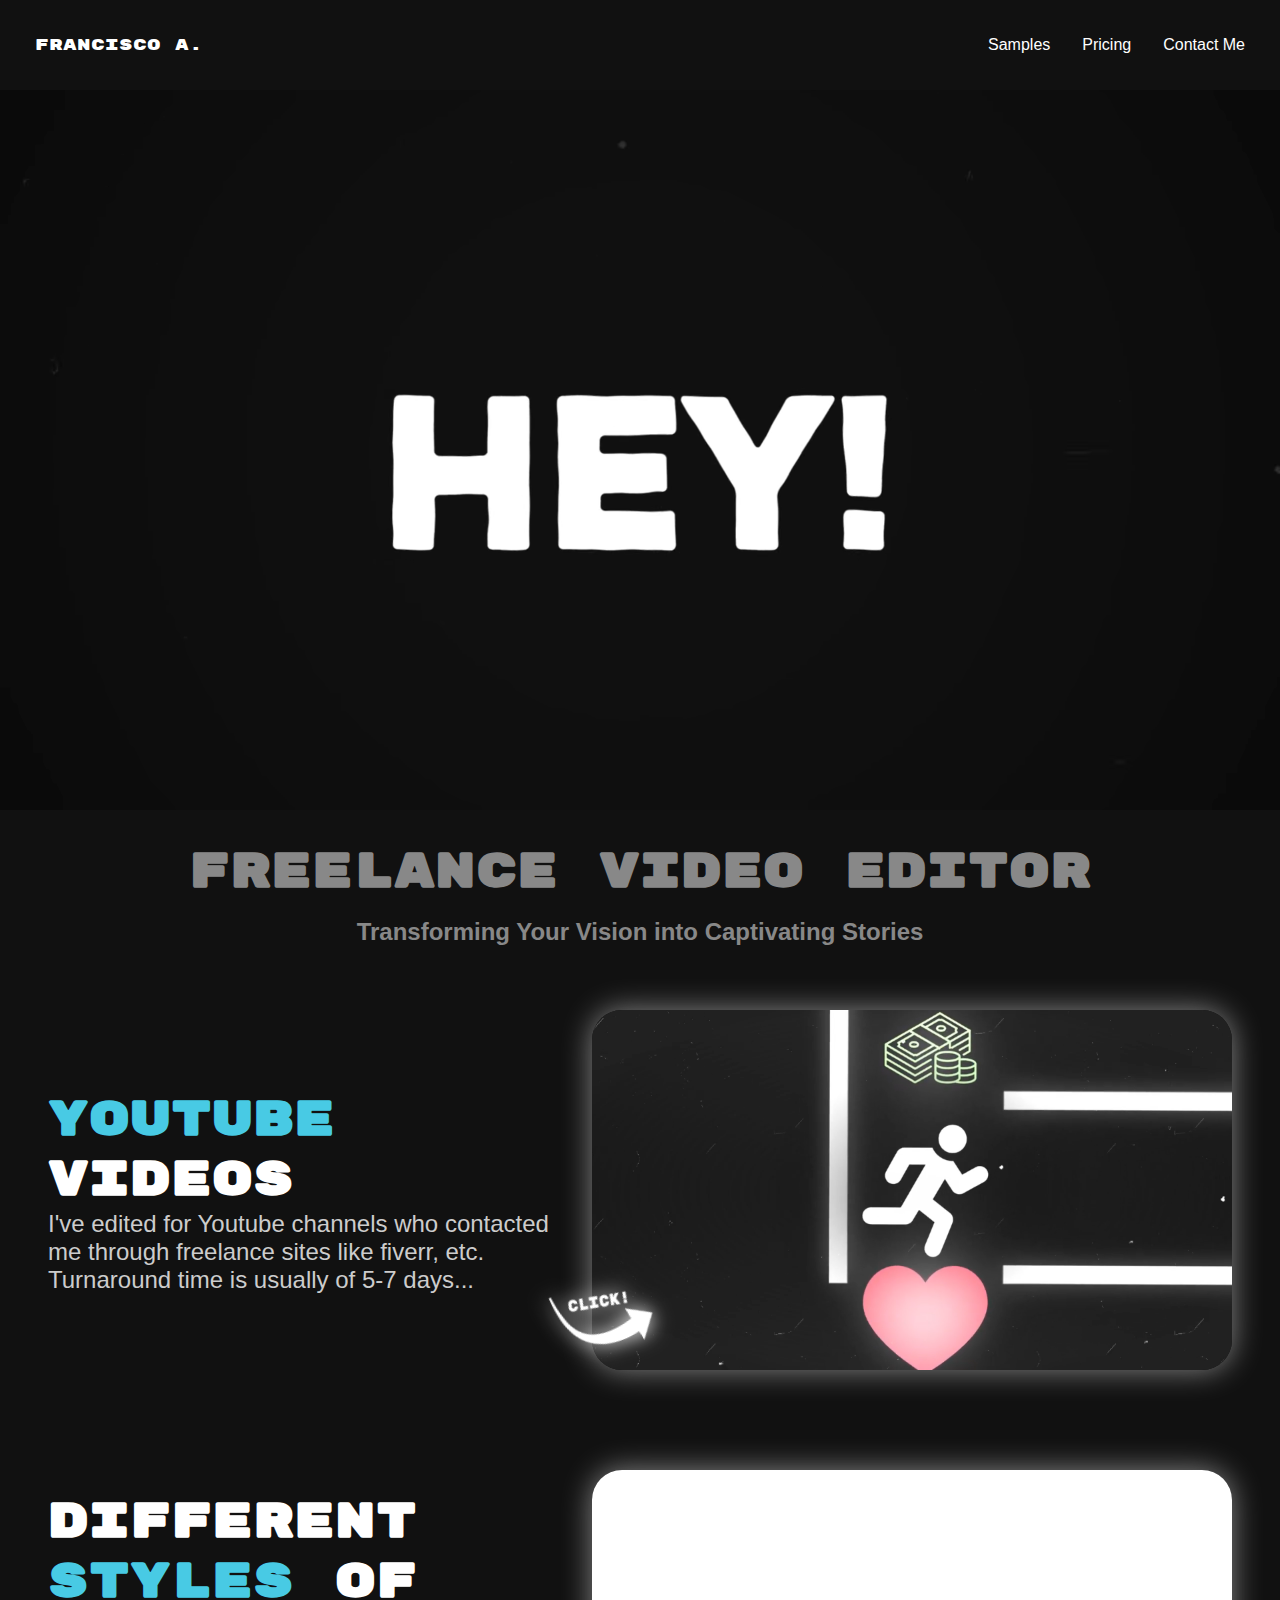
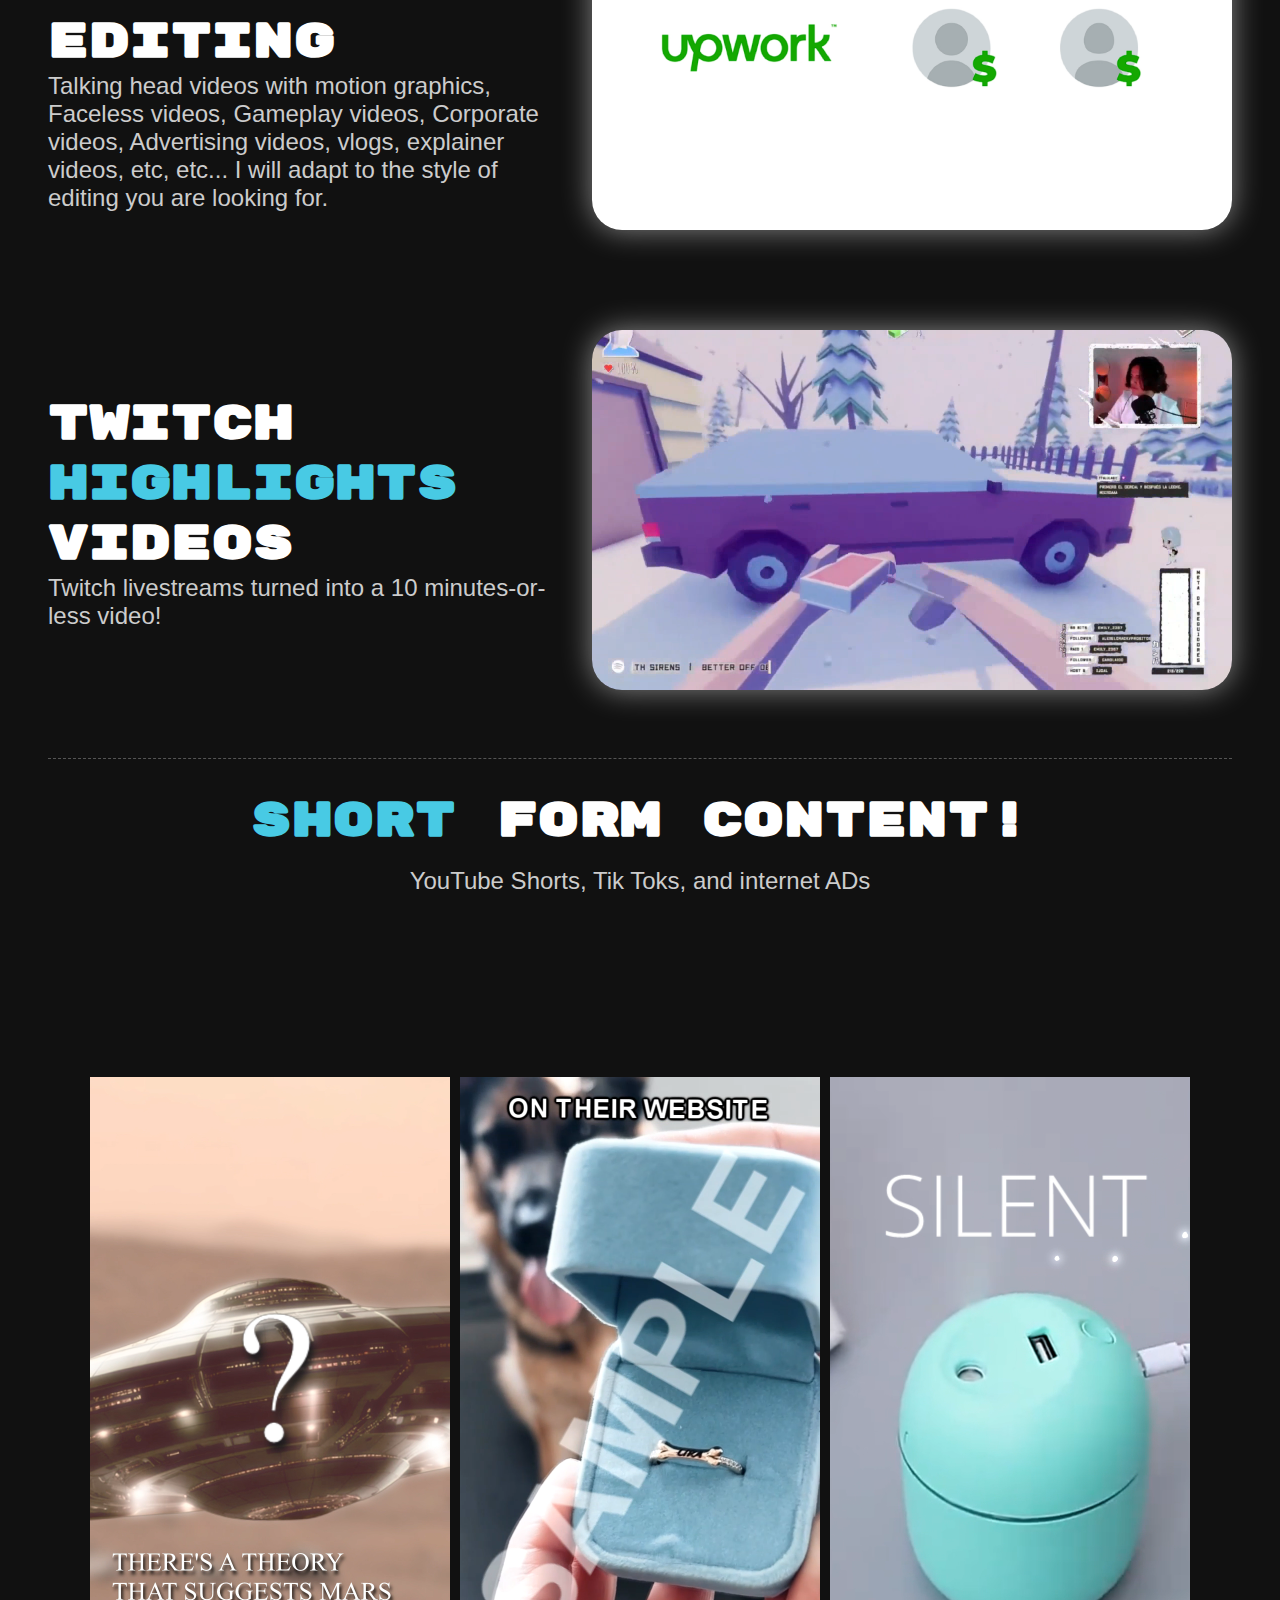
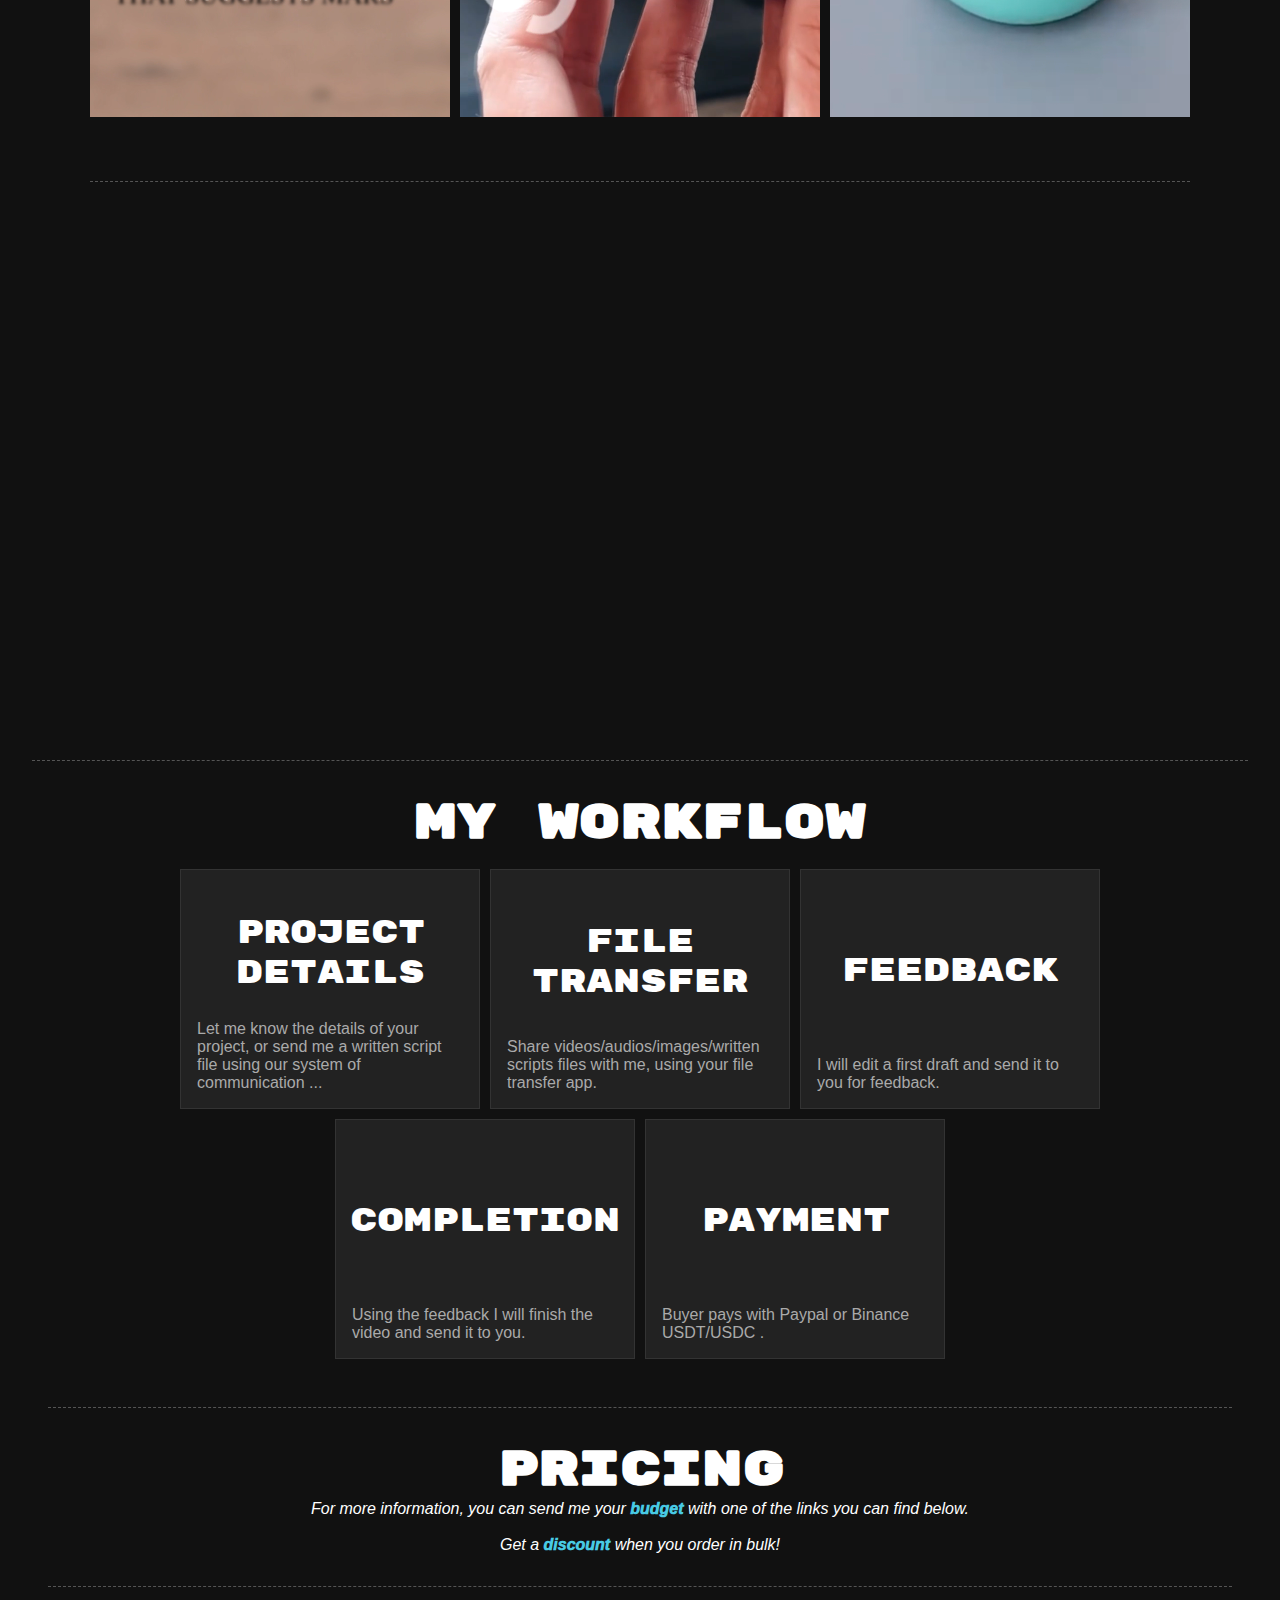
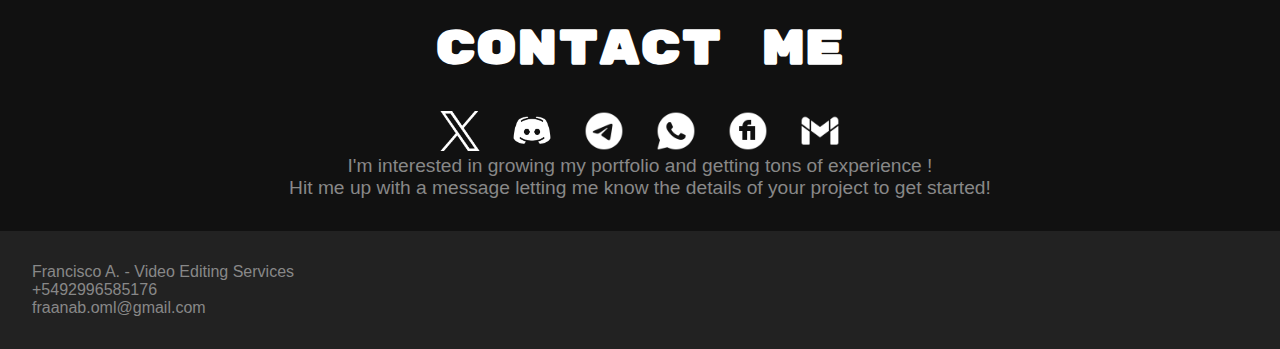
==== commit b03fef1a: "shorts reee" ====
--- a/index.html
+++ b/index.html
@@ -98,11 +98,16 @@
 		<h3><span class="coolor">Short</span> Form Content!</h3>
 		<p>YouTube Shorts, Tik Toks, and internet ADs</p>
 
+		<video autoplay muted loop title="Short form content video editor">
+				<source src="./static/yt shorts reel.mp4" type="video/mp4">
+		</video>
+
 		<div class="short-form-content">
 			<img loading="lazy" src="./static/t_mars.png" alt="short form tiktoks and youtube shorts" class="modal-trigger">
 			<img loading="lazy" src="./static/t_puprings.png" alt="customized video ads" class="modal-trigger">
 			<img loading="lazy" src="./static/t_dropshipping.png" alt="dropshipping video ads" class="modal-trigger">
 		</div>
+
 	</section>
 
 	<div id="modal" class="modal">
@@ -111,6 +116,7 @@
 			<div class="video-container"></div>
 		</div>
 	</div>
+
 
 	<section class="samplesSection">
 
--- a/static/style.css
+++ b/static/style.css
@@ -244,6 +244,9 @@
 	display: flex;flex-direction: column;
 	align-items: center;justify-content: center;
 	gap: 1rem;
+}
+.short-form video{
+	width: 1100px;
 }
 .short-form h3{
 	width: calc(100% - 2rem);
@@ -464,7 +467,7 @@
 	align-items: center;justify-content: center;
 }
 .samplesSection video{
-	width: 60vw;
+	width: 1100px;
 	padding-bottom: 2rem;
 }
 .samplesSectionDivider{
@@ -486,6 +489,9 @@
 	/* .hero-r h3{font-size: 3rem;} */
 }
 @media (max-width: 1100px) {
+	.samplesSection video{
+		width: 100%;
+	}
 	.hero img{
 		filter: blur(3px);
 	}
@@ -508,6 +514,15 @@
 	}
 	.yt-samples-content{
 		width: 100%;
+	}
+
+	.short-form video{
+		width: 740px;
+	}
+}
+@media (max-width: 812px) {
+	.short-form video{
+		width: 360px;
 	}
 }
 
@@ -562,6 +577,12 @@
 	.short-form h3{
 		font-size: 2.5rem;
 	}
+
+	.short-form video{
+		width: 100%;
+		padding: 0;
+	}
+
 	.pricing{
 		padding: 2rem;
 	}
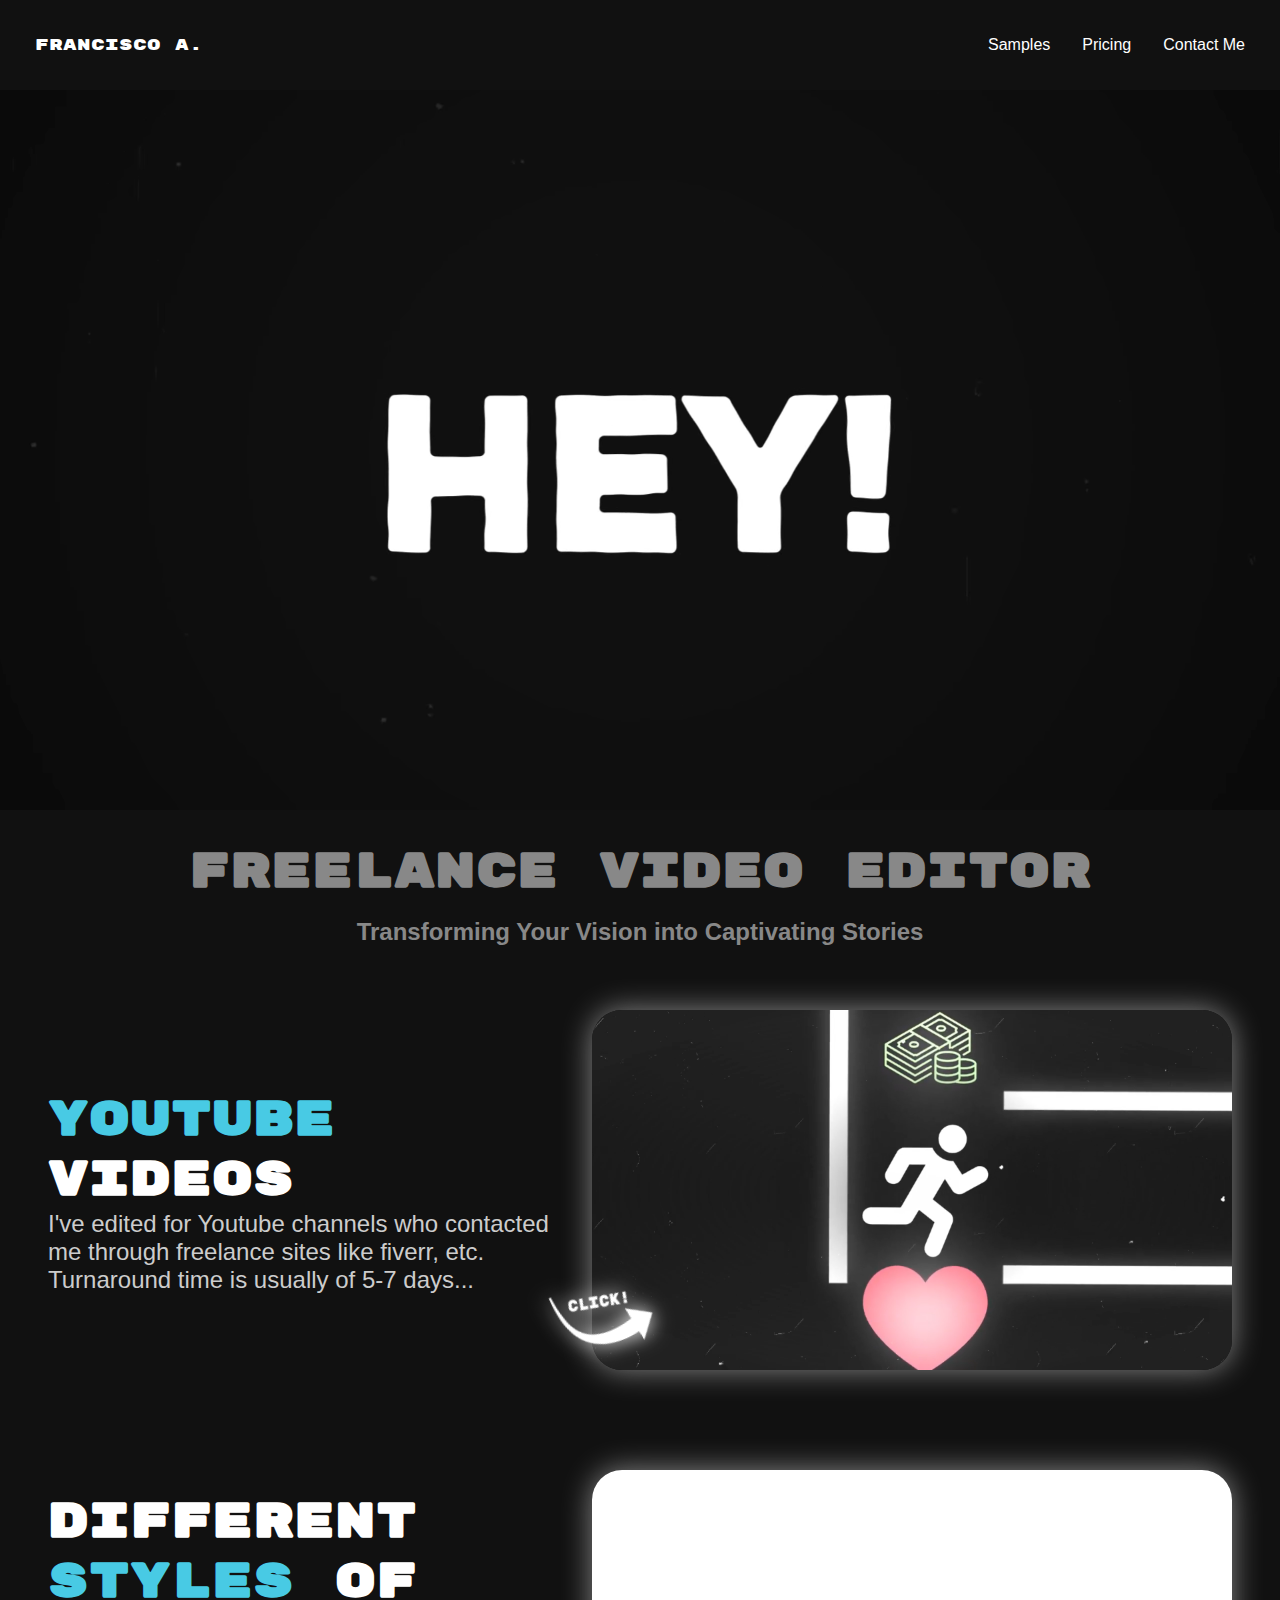
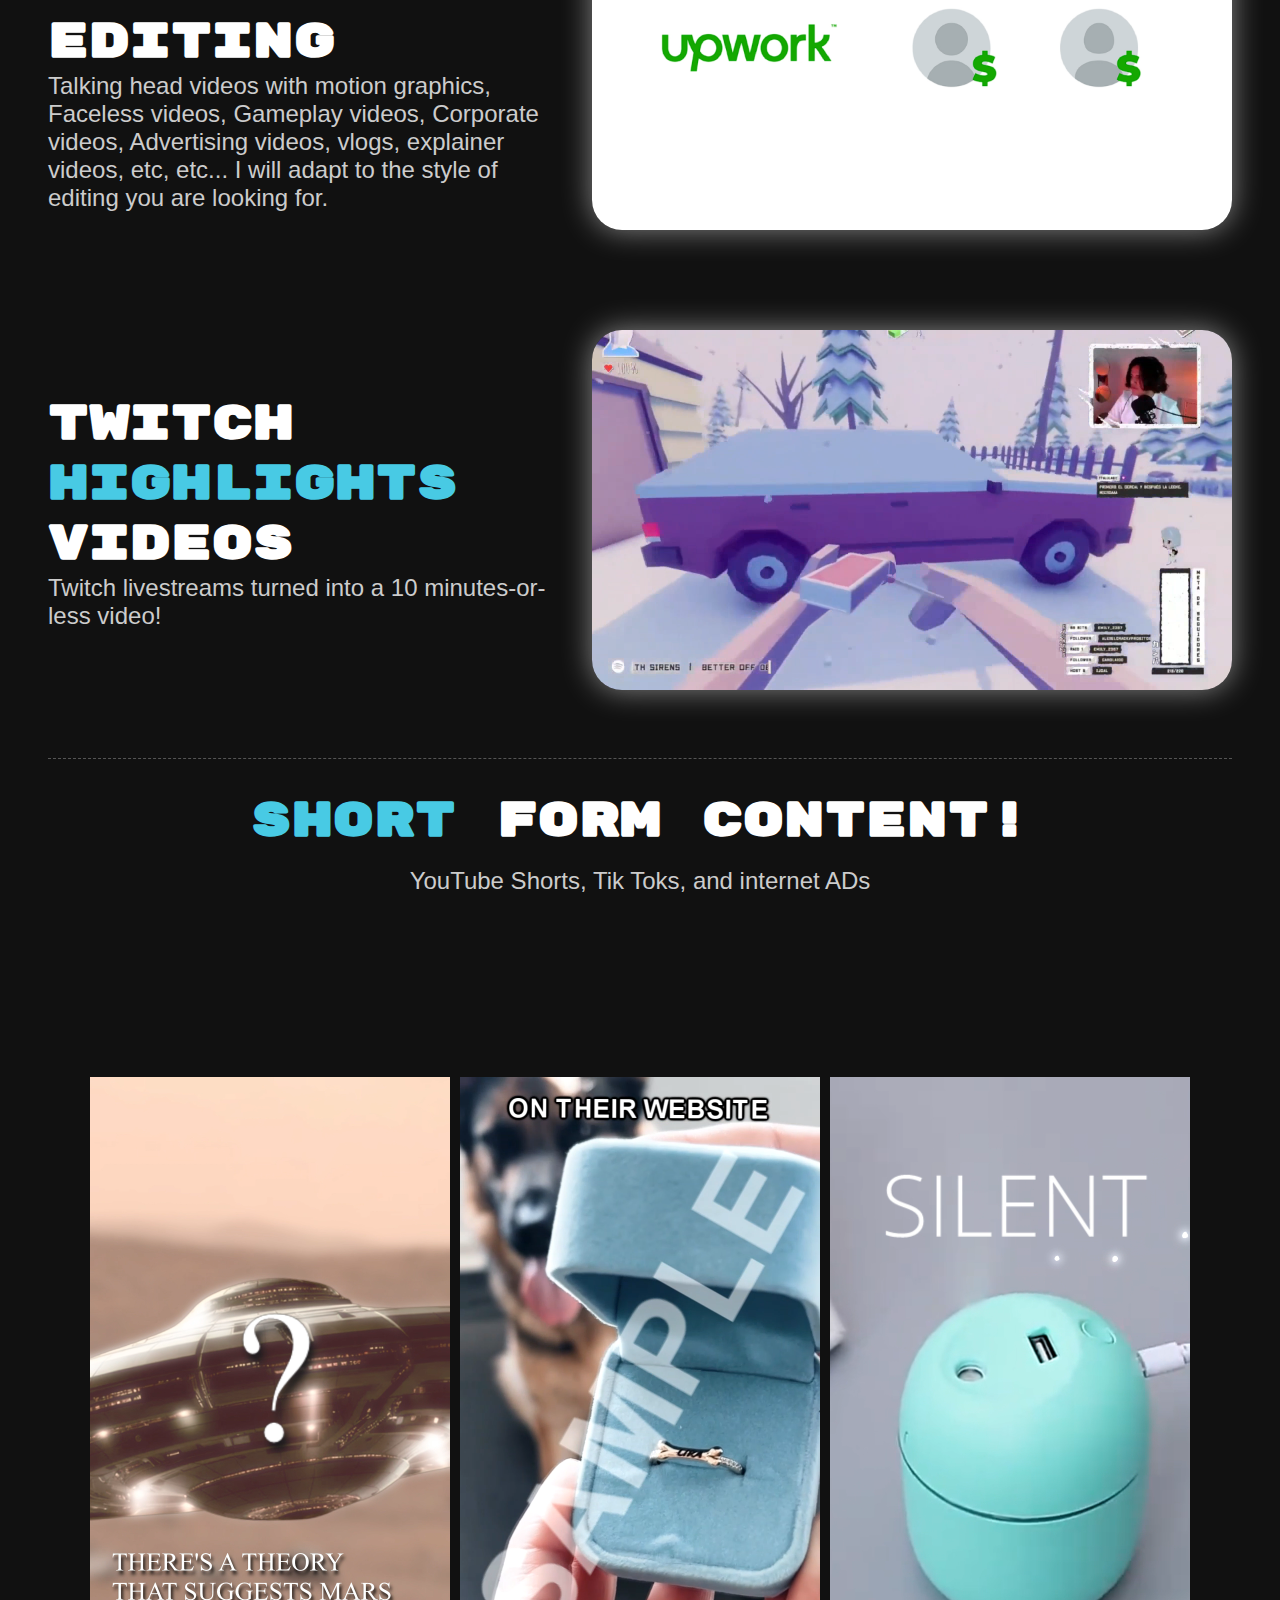
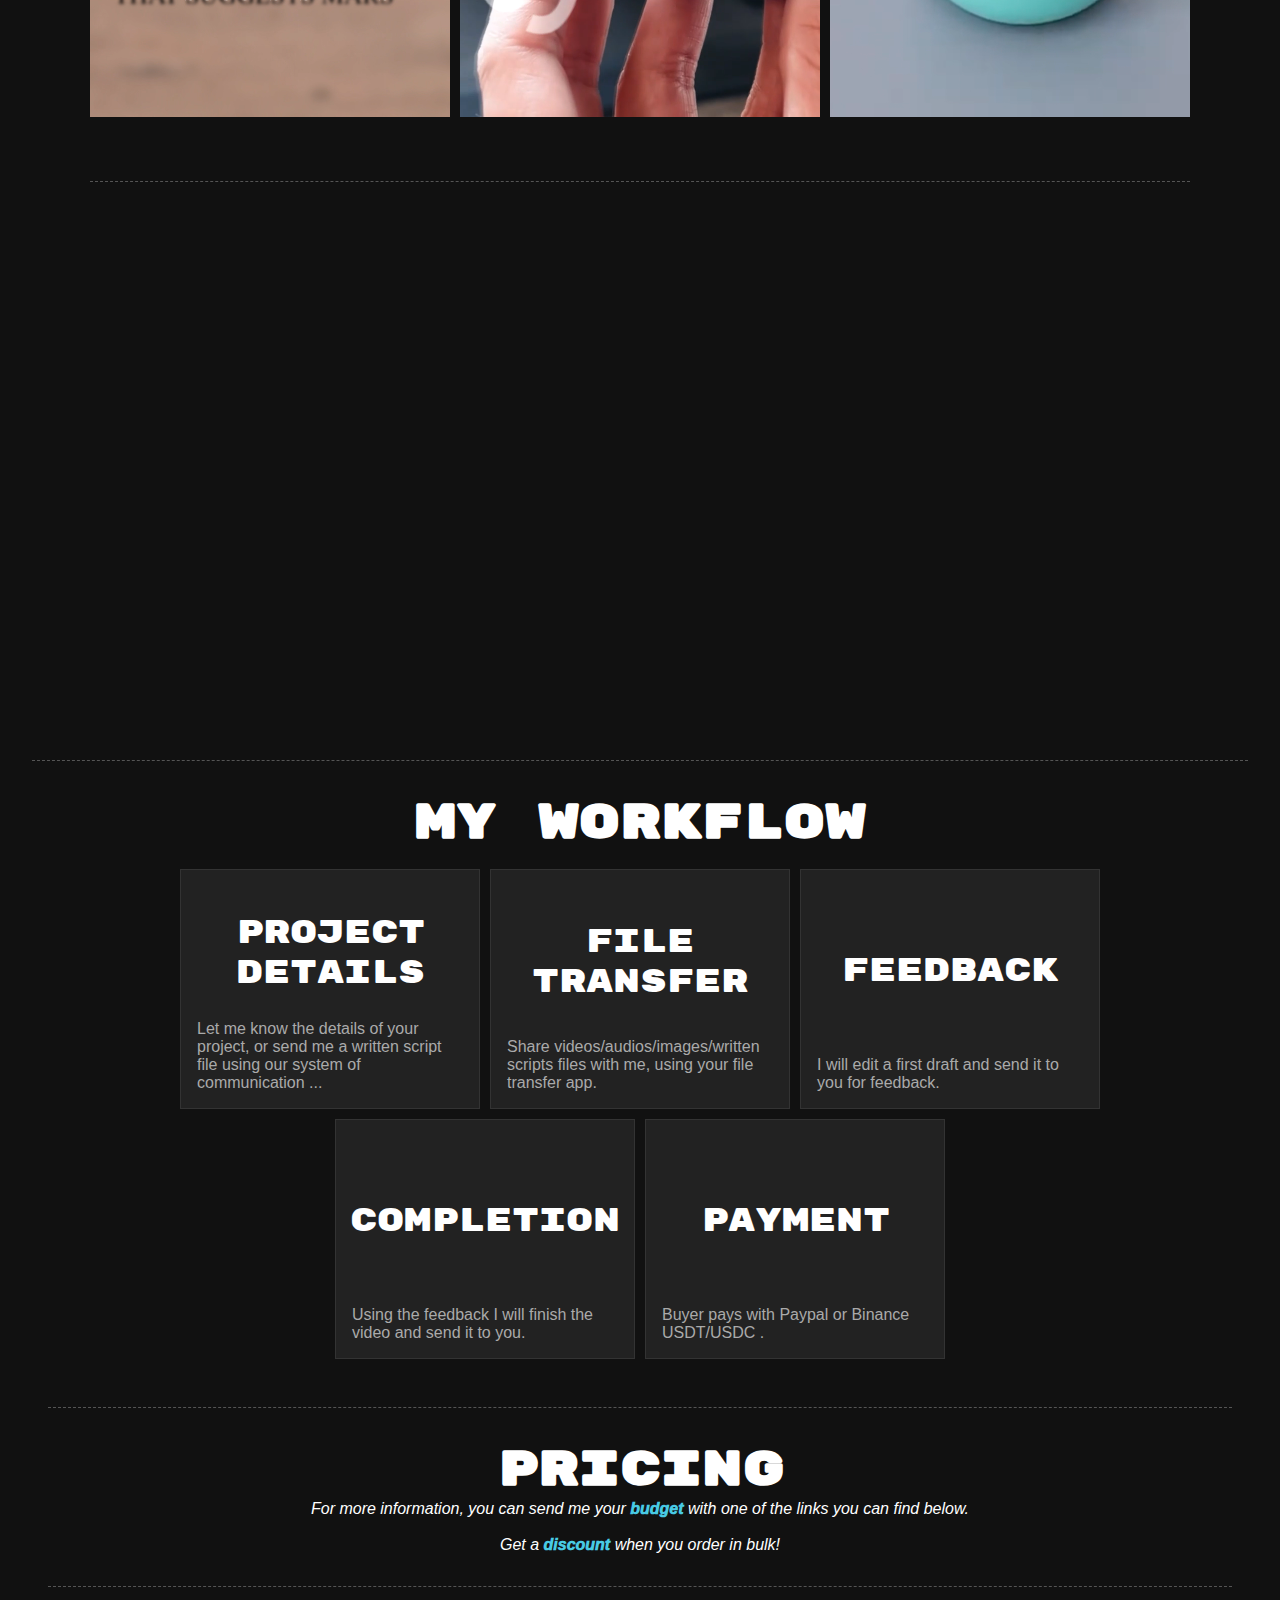
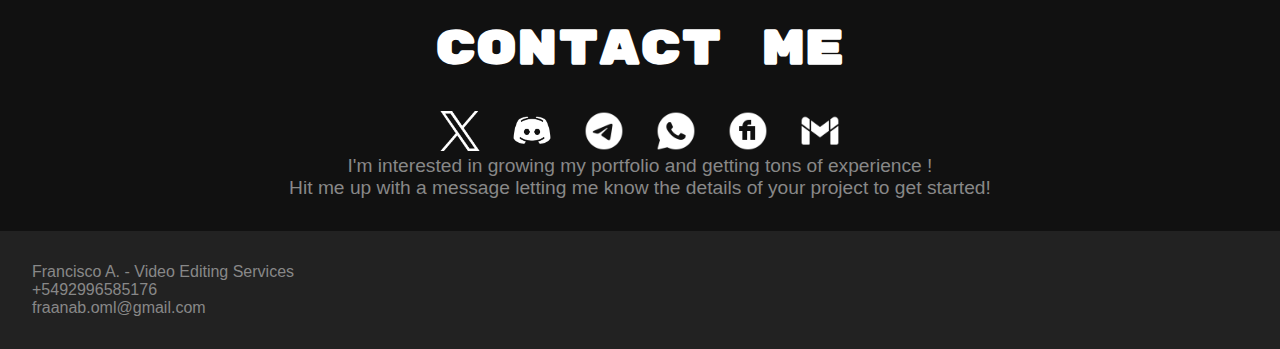
==== commit cadf7b55: "Update index.html" ====
--- a/index.html
+++ b/index.html
@@ -19,12 +19,12 @@
 	<div id="navbtn"><i class="fa-solid fa-bars coolor"></i></div>
 
 	<nav class="navbar">
-		<a href="https://franisediting.online/#home" id="homebtn">Francisco A.</a>
+		<a href="https://franwilledit.online/#home" id="homebtn">Francisco A.</a>
 
 		<ul class="nav-buttons">
-			<li><a target="_blank" href="https://drive.google.com/drive/folders/1W_OTTEsLm4QZWeEfBVc4dCH8USnwoJht?usp=sharing">Samples <i class="fa-solid fa-up-right-from-square"></i></a></li>
-			<li><a href="https://franisediting.online/#rates">Pricing</a></li>
-			<li><a href="https://franisediting.online/#contact">Contact Me</a></li>
+			<li><a target="_blank" href="https://youtu.be/eK8mKYNwzV0?si=KKVnD3wqN3Ow5wEx">Samples <i class="fa-solid fa-up-right-from-square"></i></a></li>
+			<li><a href="https://franwilledit.online/#rates">Pricing</a></li>
+			<li><a href="https://franwilledit.online/#contact">Contact Me</a></li>
 		</ul>
 	</nav>
 
@@ -39,7 +39,7 @@
 
 
 		</div>
-		<a href="https://franisediting.online/#videos">
+		<a href="https://franwilledit.online/#videos">
 			<i class="fa-solid fa-sort-down"></i>
 		</a> -->
 		<video autoplay muted loop id="myVideo">
@@ -201,7 +201,7 @@
 					
 				</div>
 
-				<a href="https://franisediting.online/#contact" class="p-g-b-cta">Order Now</a>
+				<a href="https://franwilledit.online/#contact" class="p-g-b-cta">Order Now</a>
 
 				<div class="p-note">
 					<p>
@@ -217,7 +217,7 @@
 					<span class="p-g-b-price">$25</span>
 
 				</div>
-				<a href="https://franisediting.online/#contact" class="p-g-b-cta">Order Now</a>
+				<a href="https://franwilledit.online/#contact" class="p-g-b-cta">Order Now</a>
 			</li>
 		
 		</ul> -->
@@ -246,7 +246,7 @@
 
 		<div class="contact-row">
 
-			<a href="https://x.com/franisediting" target="_blank" title="find me on twitter">
+			<a href="https://x.com/franwilledit" target="_blank" title="find me on twitter">
 				<img src="./static/xicon.png" alt="find me on twitter">
 			</a>
 			
@@ -299,4 +299,4 @@
 		});
 	</script>
 </body>
-</html>+</html>
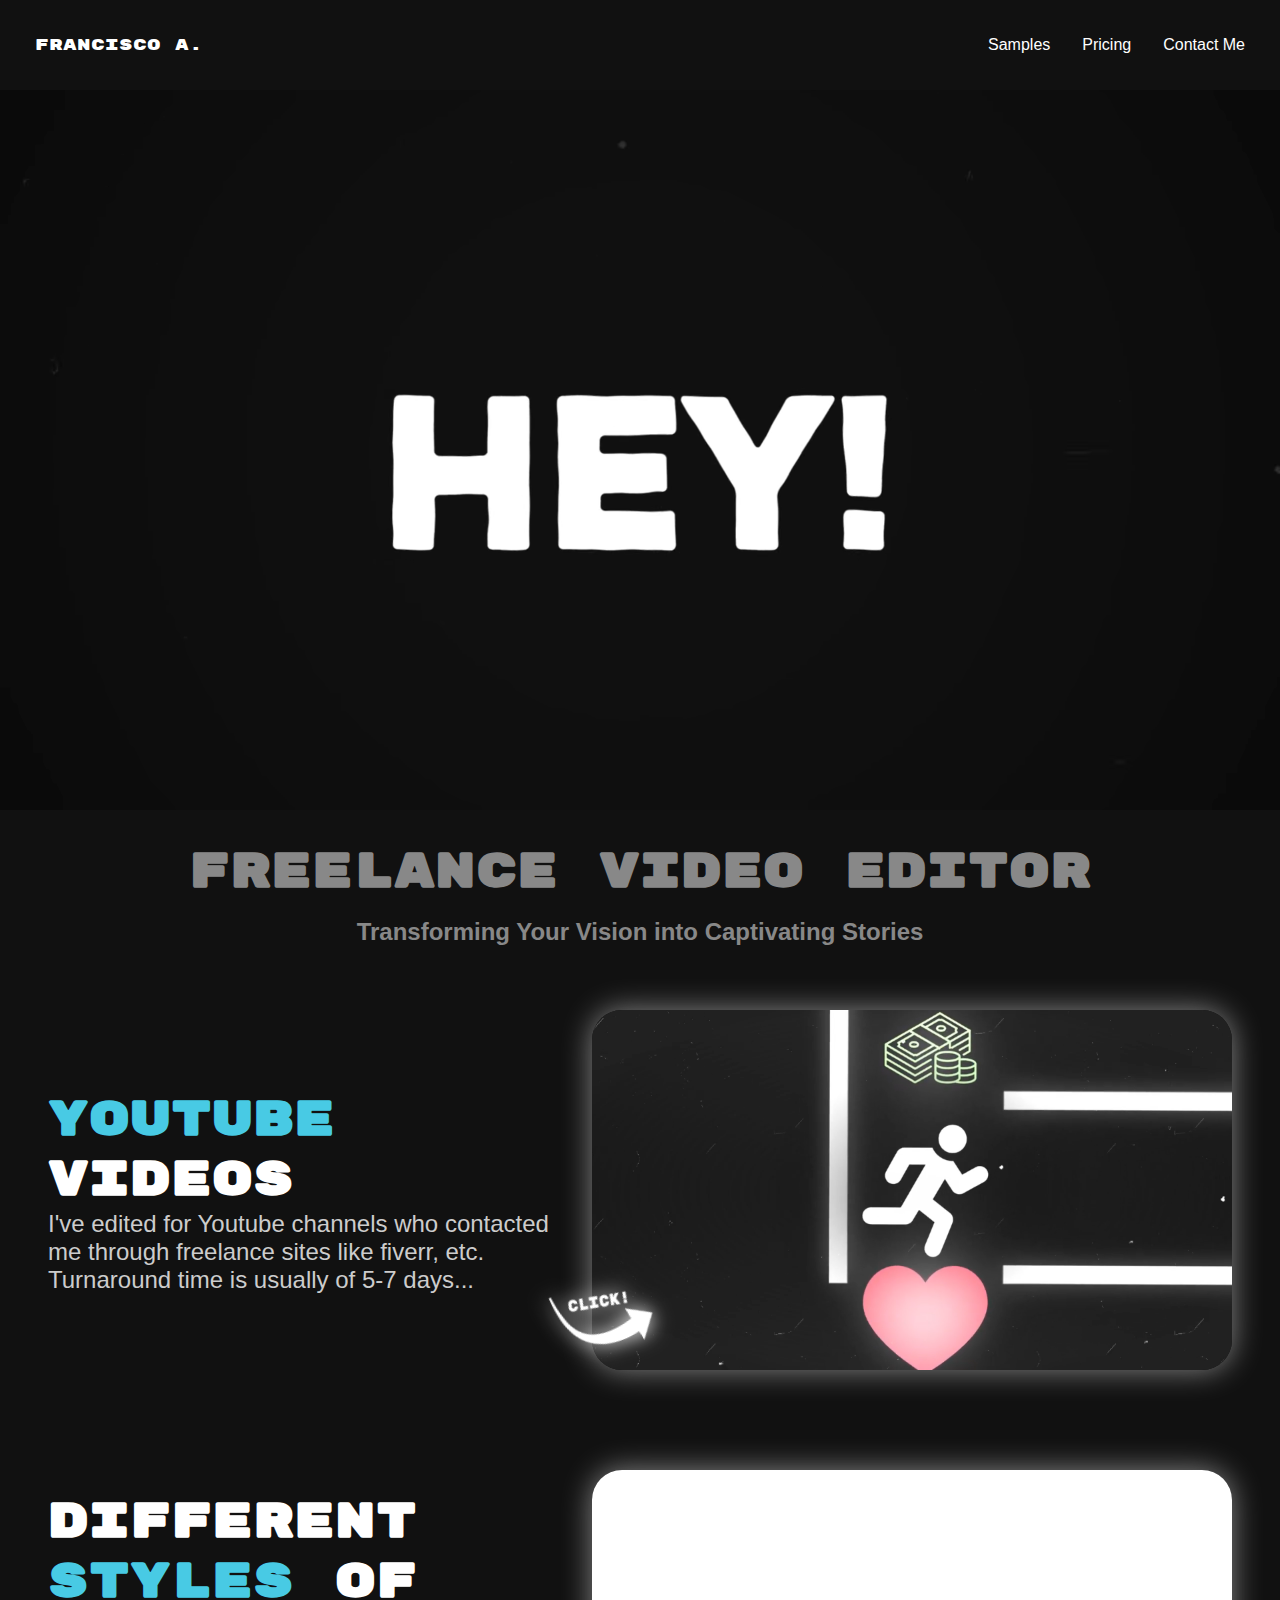
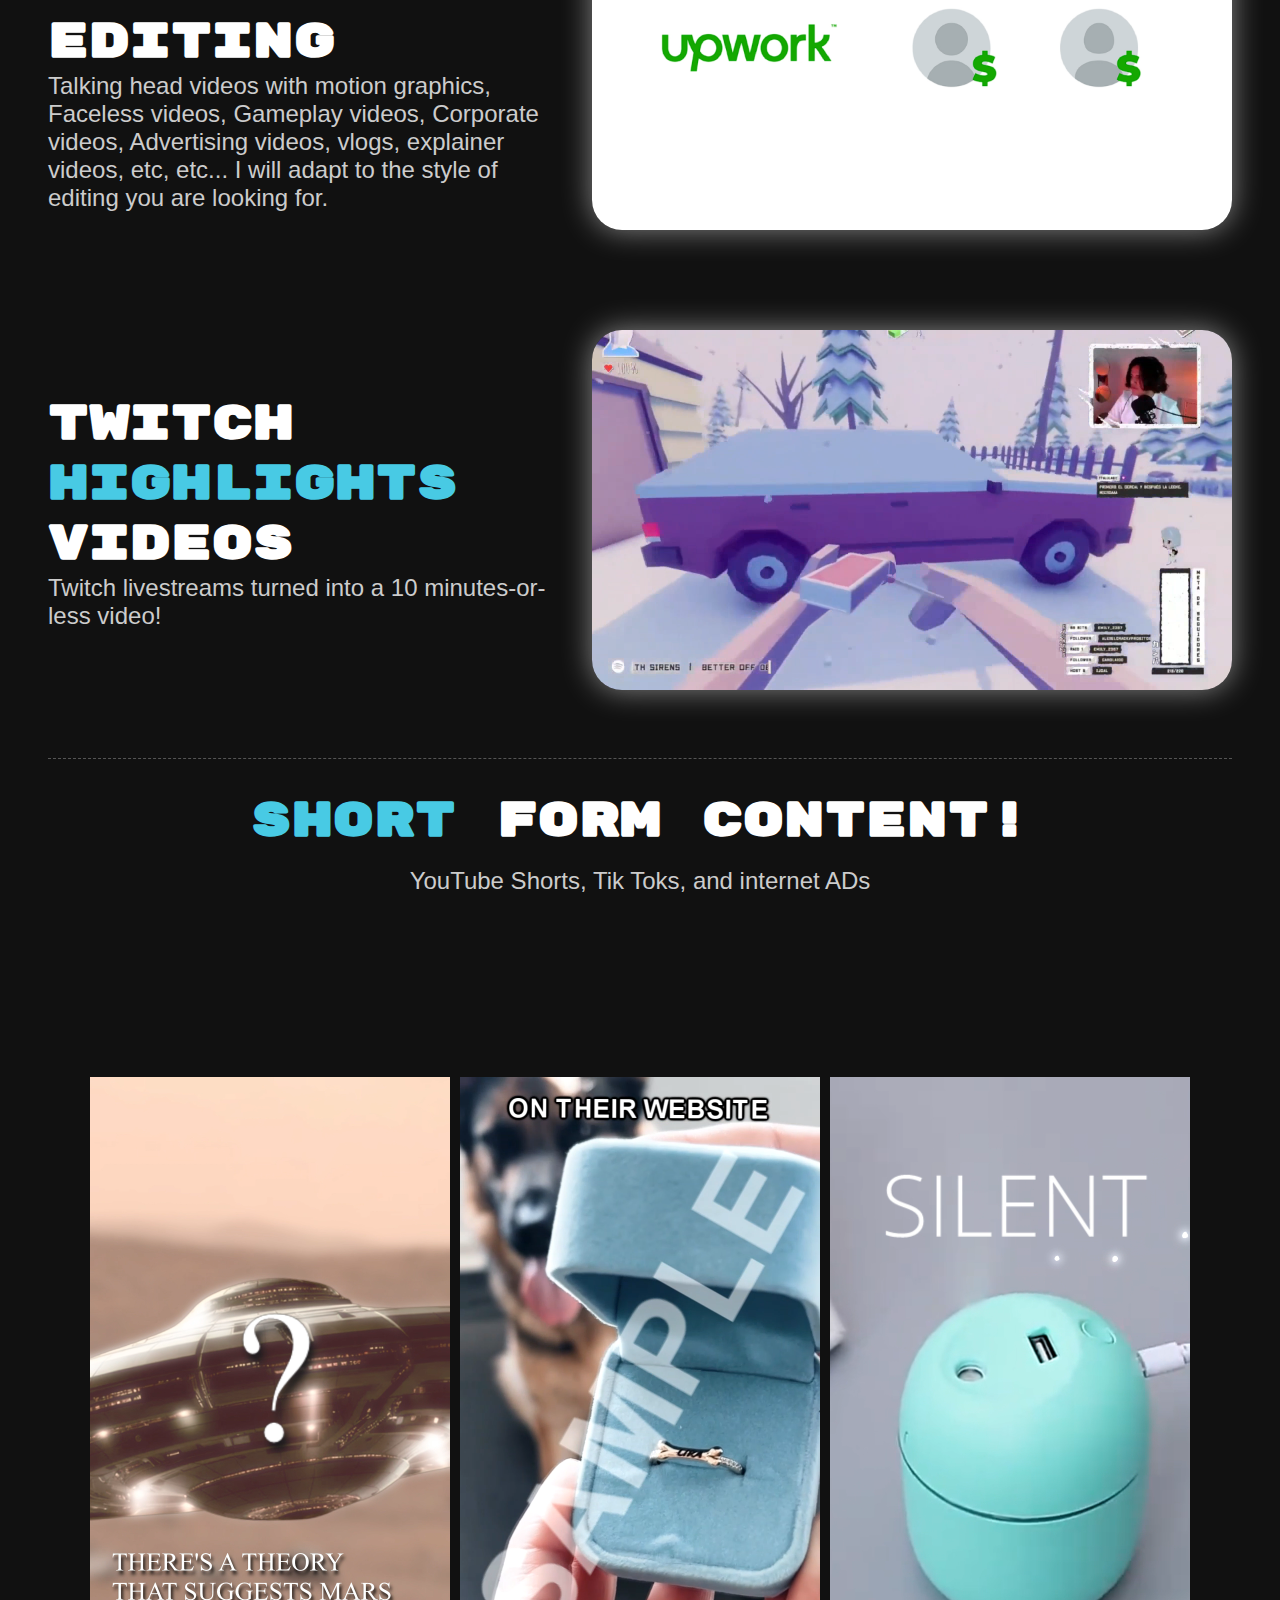
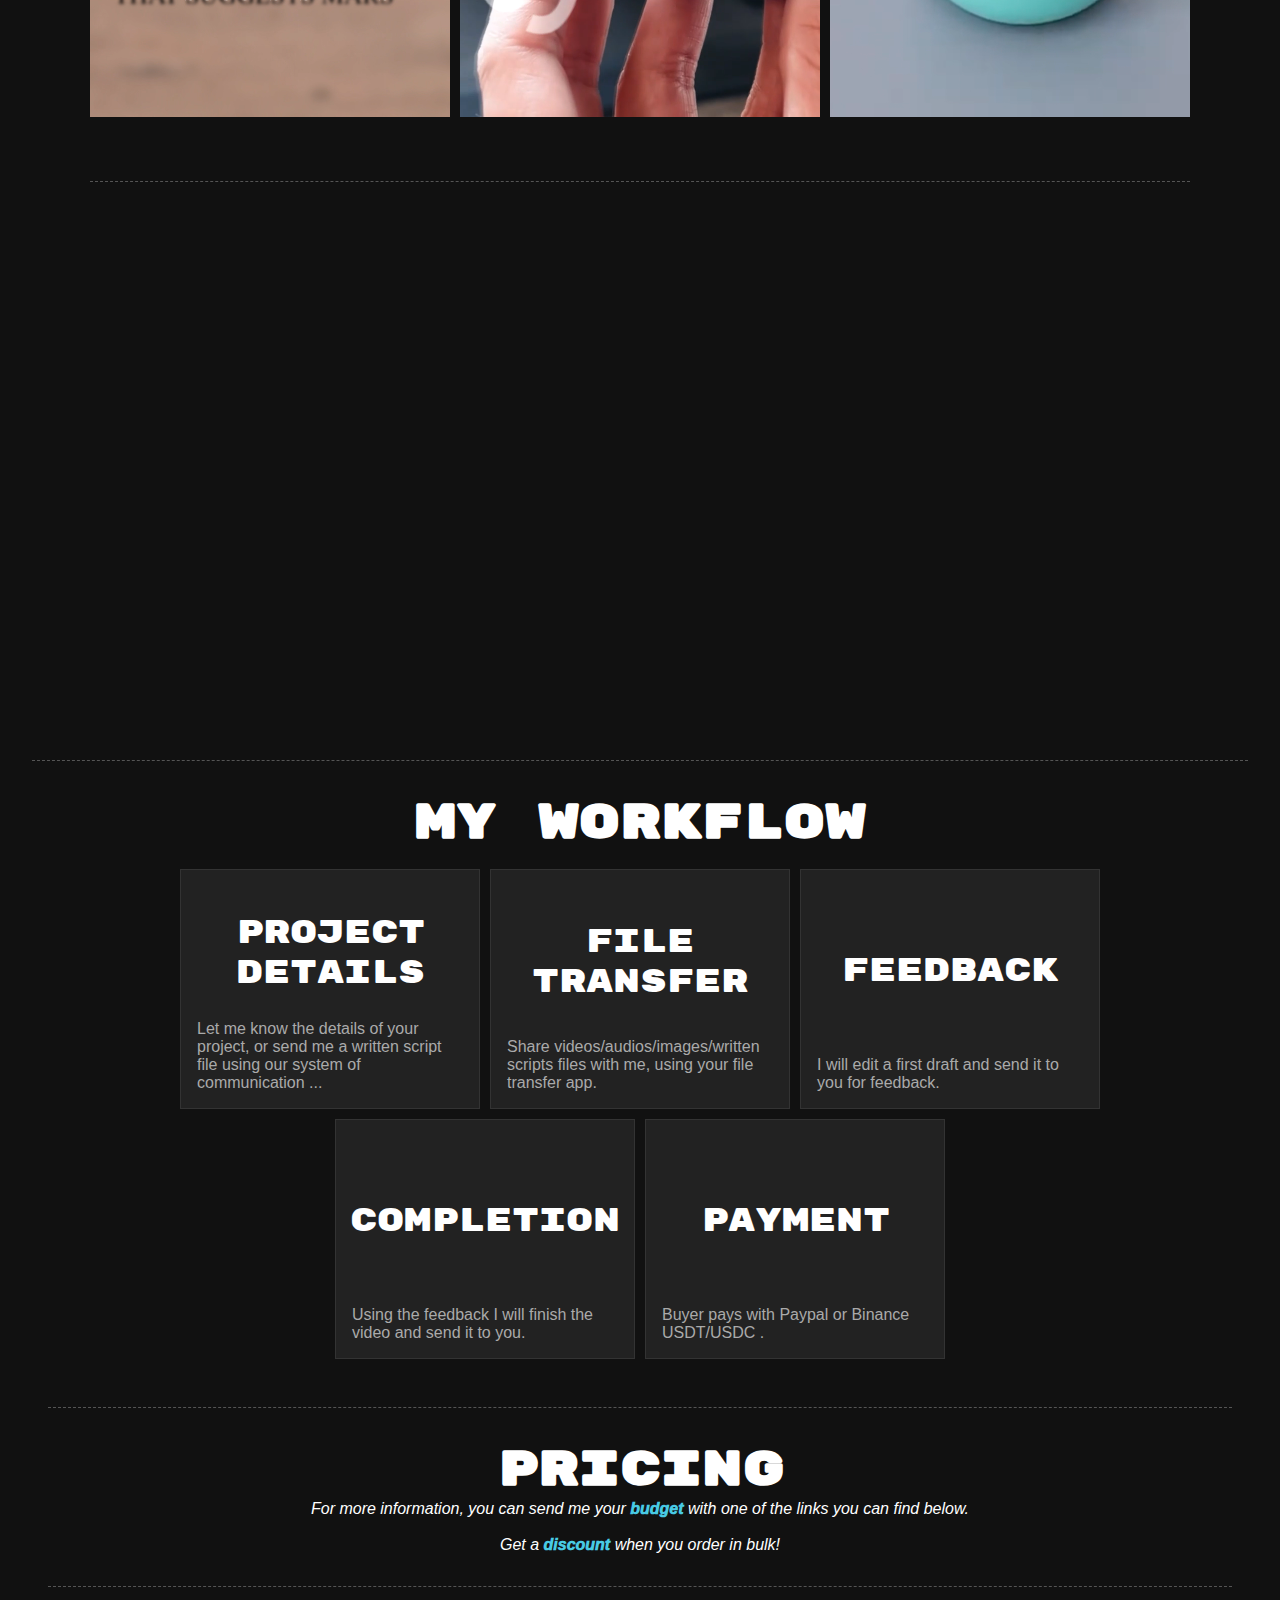
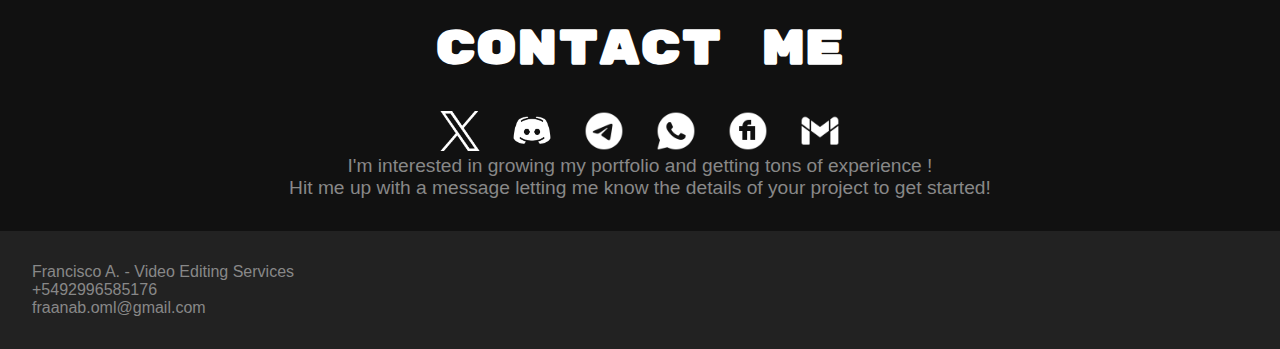
==== commit fce2c759: "Update index.html" ====
--- a/index.html
+++ b/index.html
@@ -22,7 +22,7 @@
 		<a href="https://franwilledit.online/#home" id="homebtn">Francisco A.</a>
 
 		<ul class="nav-buttons">
-			<li><a target="_blank" href="https://youtu.be/eK8mKYNwzV0?si=KKVnD3wqN3Ow5wEx">Samples <i class="fa-solid fa-up-right-from-square"></i></a></li>
+			<li><a target="_blank" href="https://www.youtube.com/playlist?list=PL0gUdCEHSxDXxu8fxzsFQdQuIYJa7Tb2W">Samples <i class="fa-solid fa-up-right-from-square"></i></a></li>
 			<li><a href="https://franwilledit.online/#rates">Pricing</a></li>
 			<li><a href="https://franwilledit.online/#contact">Contact Me</a></li>
 		</ul>
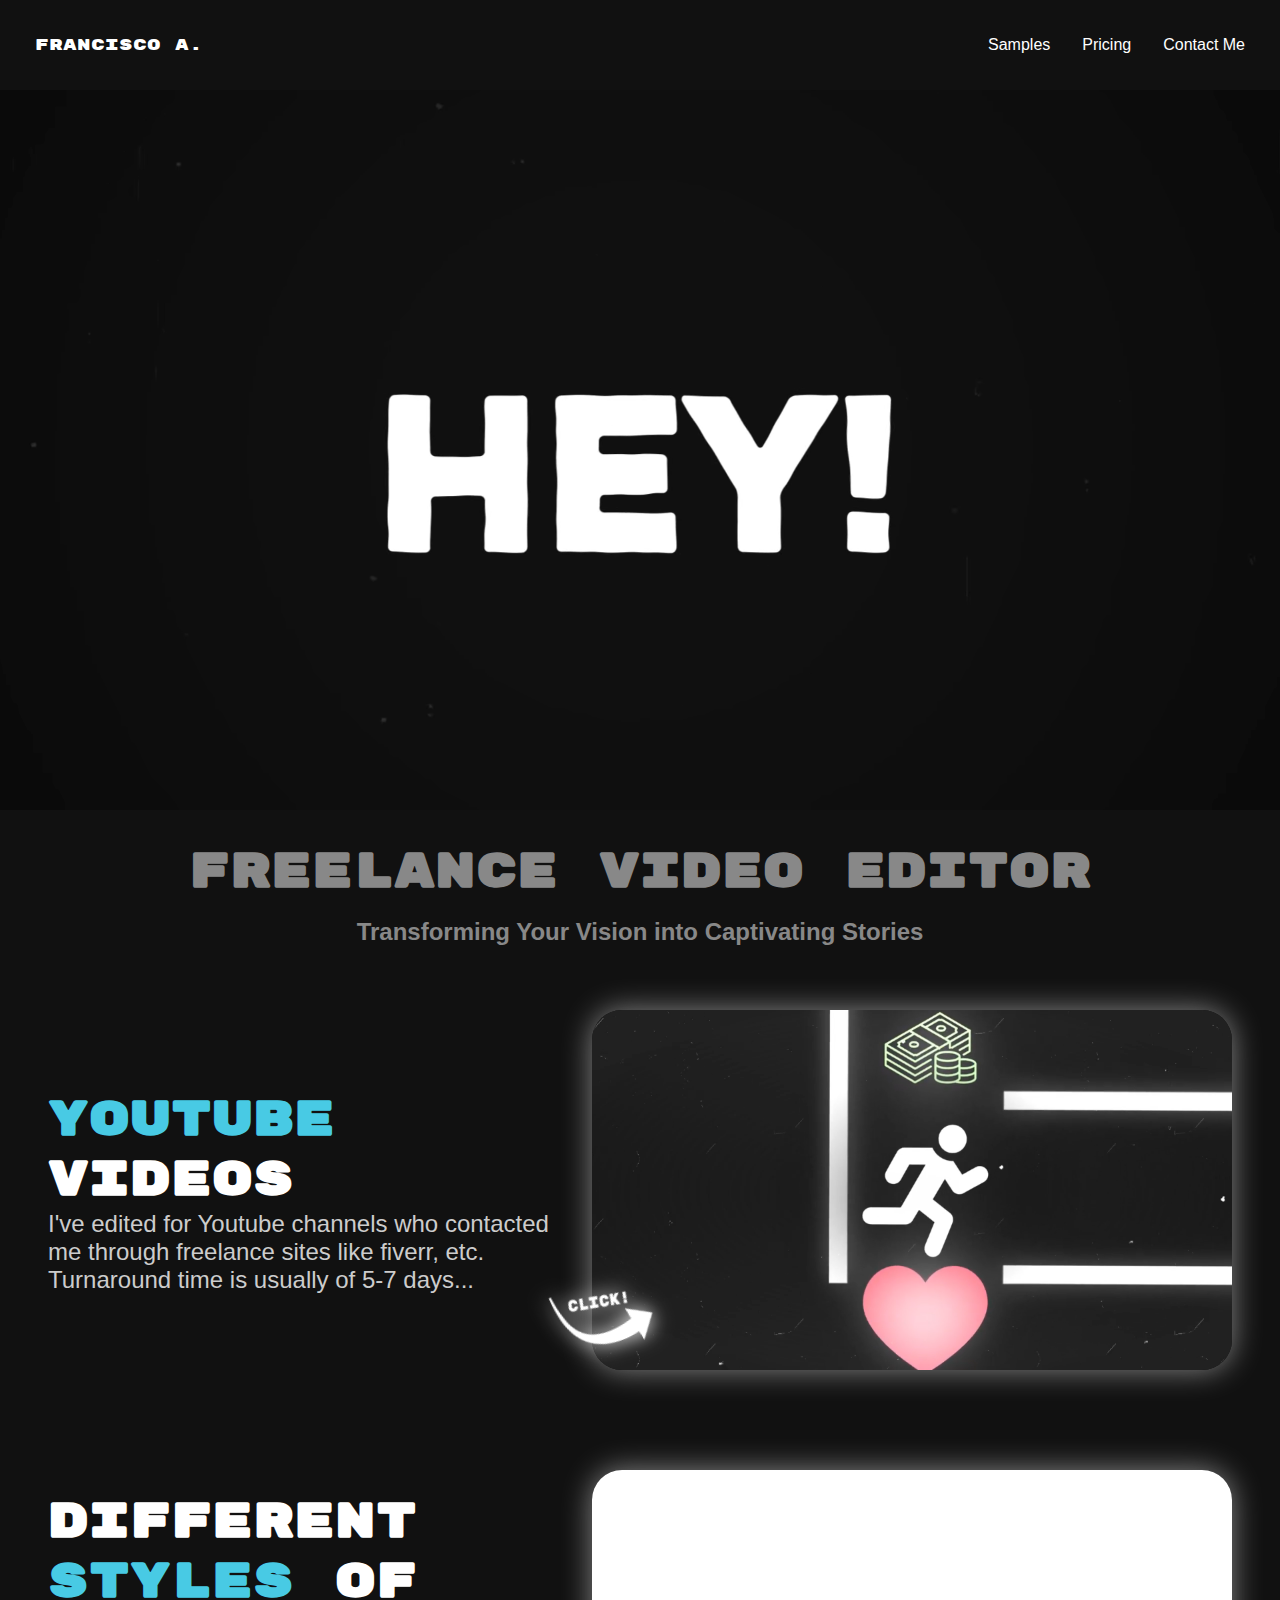
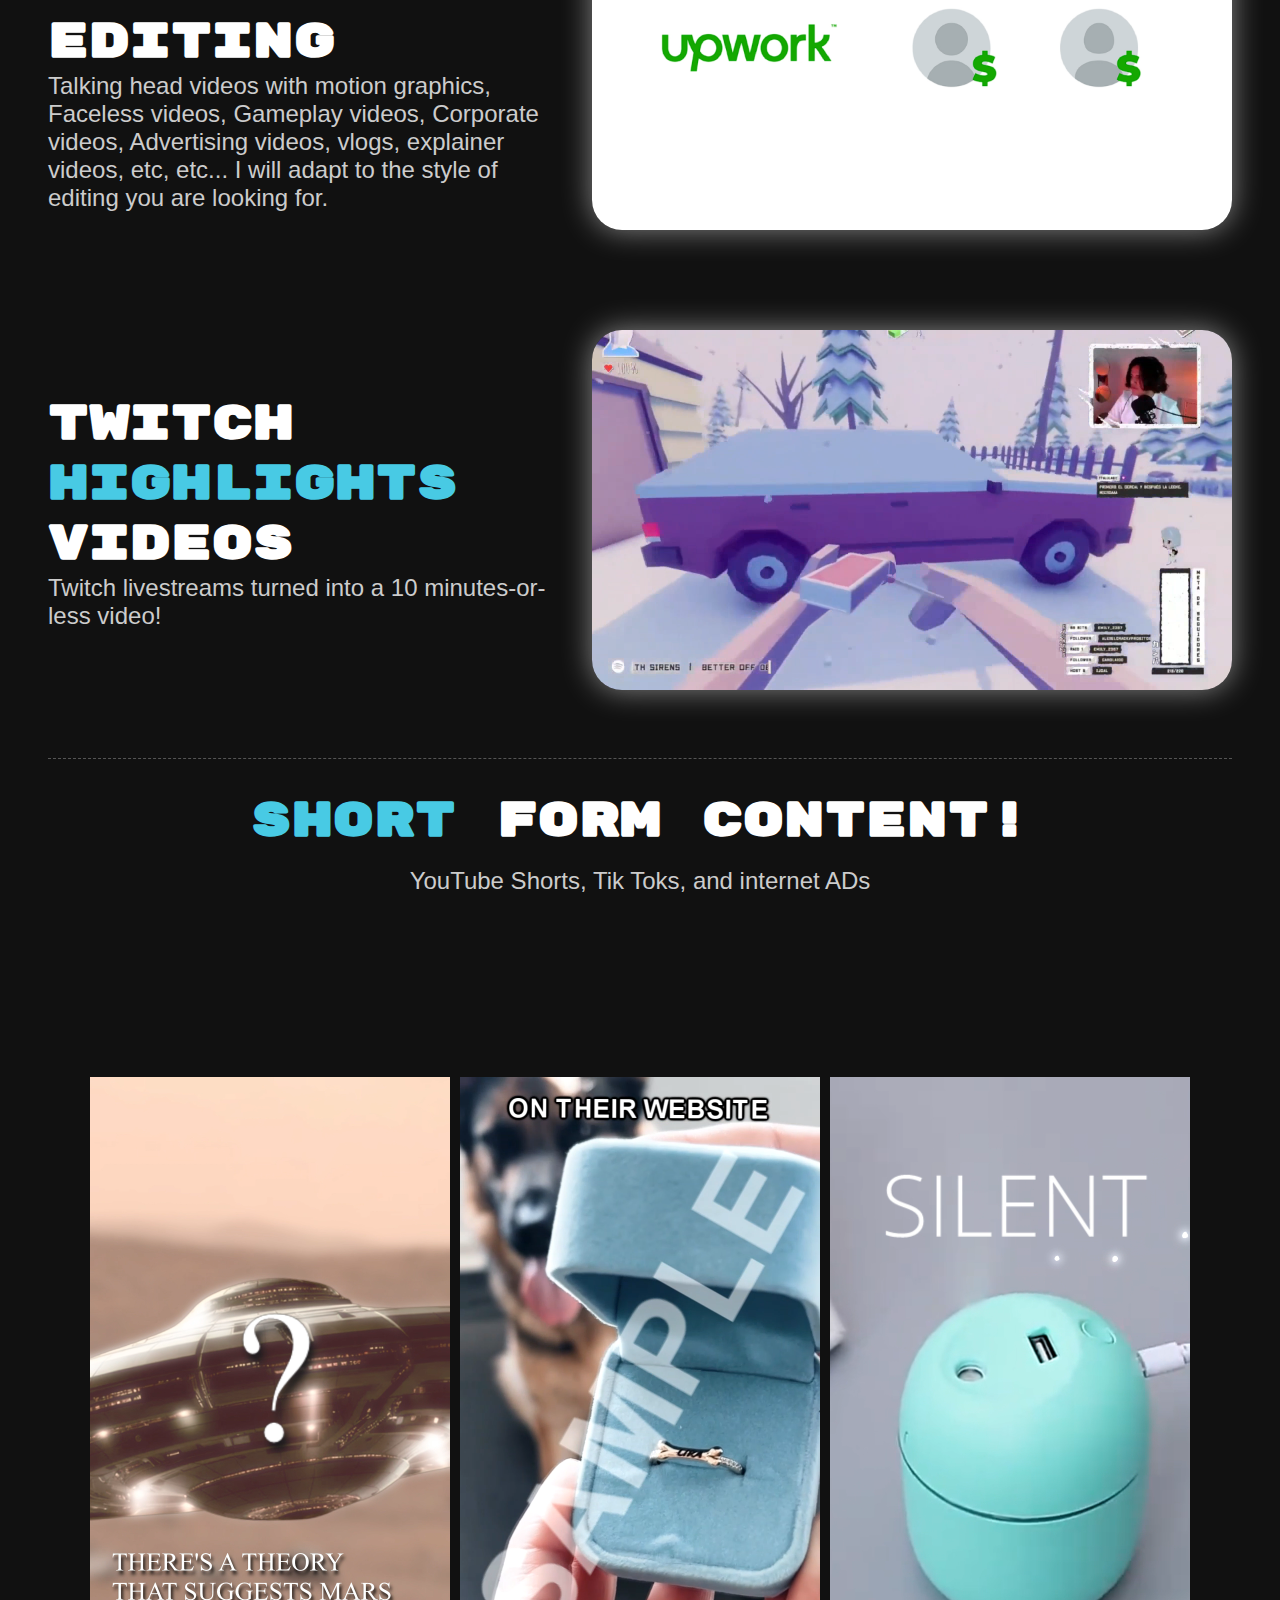
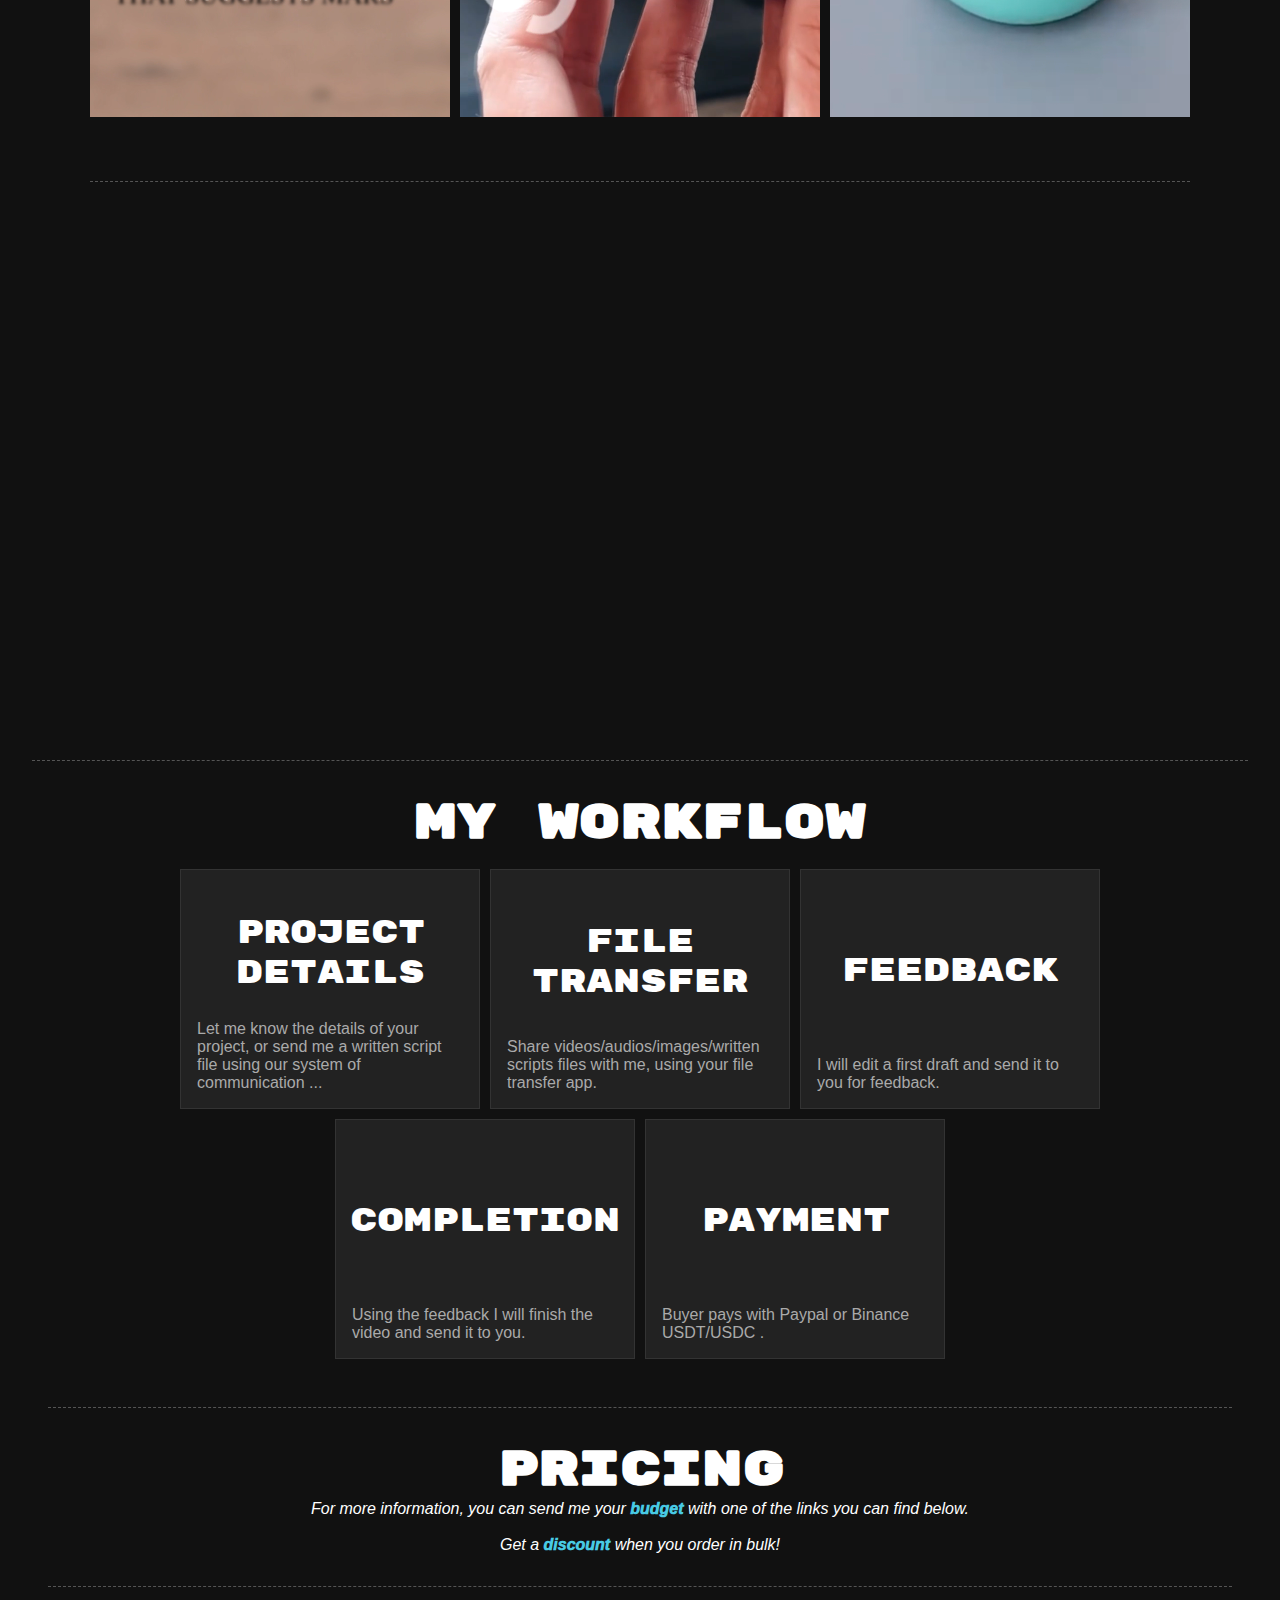
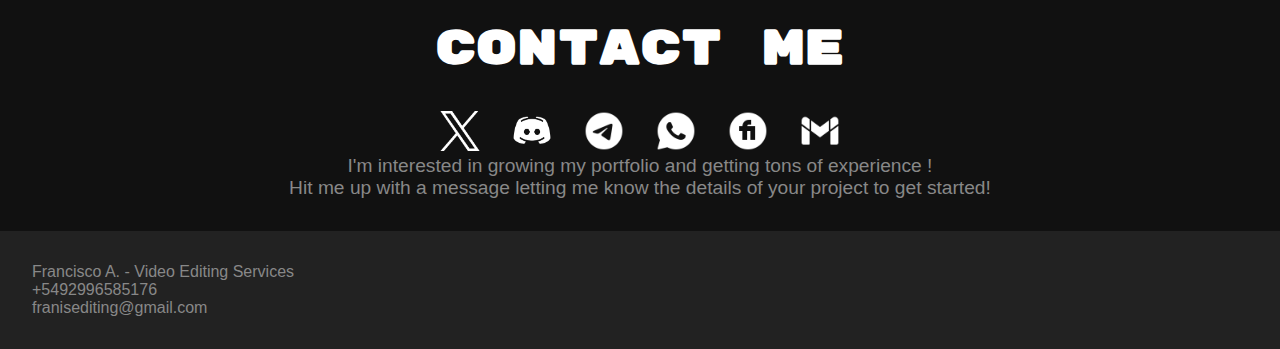
==== commit ea8cc45e: "Update index.html" ====
--- a/index.html
+++ b/index.html
@@ -280,7 +280,7 @@
 	<footer>
 		<p>Francisco A. - Video Editing Services</p>
 		<p>+5492996585176</p>
-		<p>fraanab.oml@gmail.com</p>
+		<p>franisediting@gmail.com</p>
 	</footer>
 
 	<script src="https://player.vimeo.com/api/player.js"></script>
